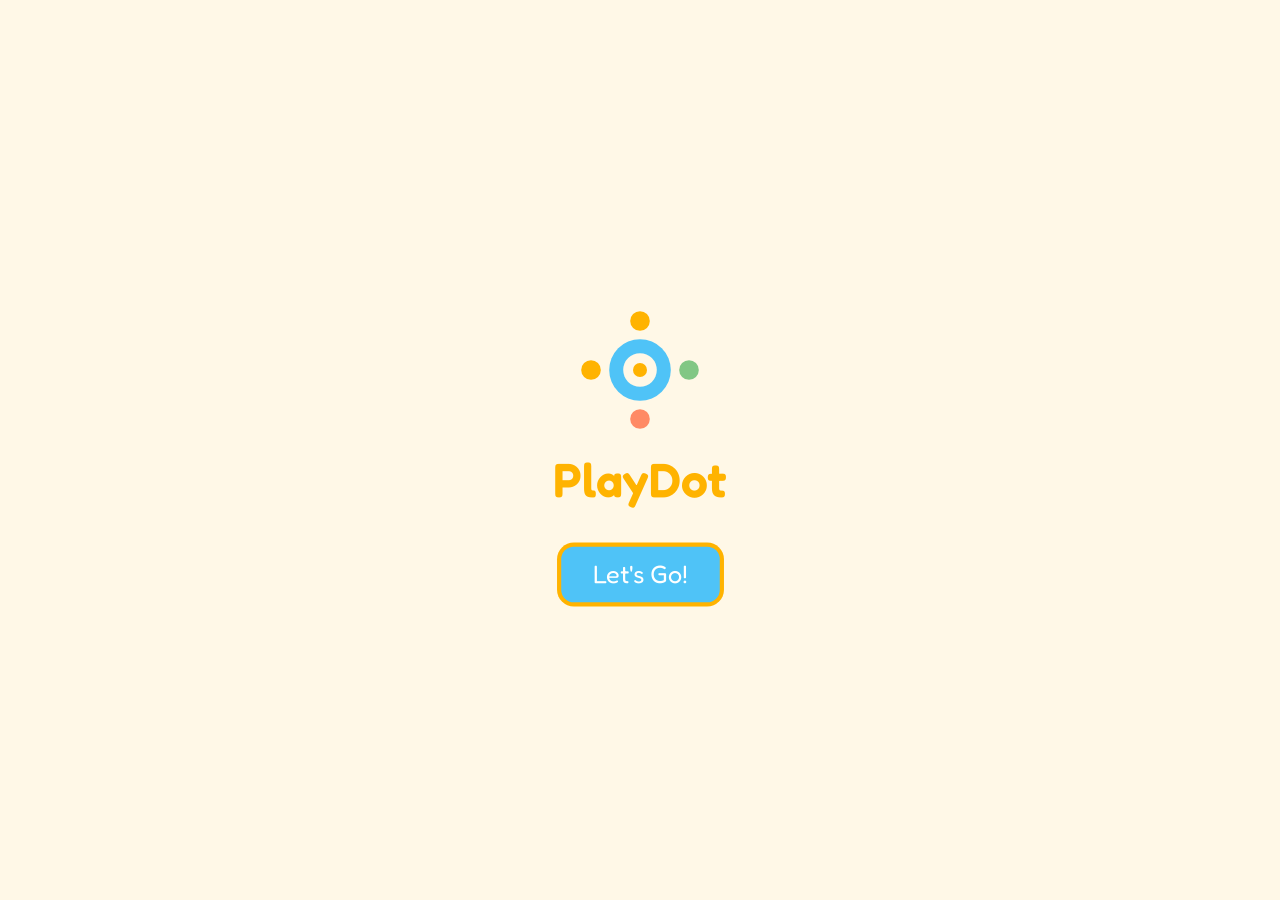
==== index.html @ 04f0e94e "PlayDot v0.1 — 10 games, onboarding, D-pad support" ====
<!DOCTYPE html>
<html lang="en">
<head>
  <meta charset="UTF-8">
  <meta name="viewport" content="width=device-width, initial-scale=1.0">
  <title>PlayDot</title>
  <link rel="stylesheet" href="css/style.css">
</head>
<body>

  <div id="app">
    <section id="screen-welcome" class="screen active">
      <div class="logo-area">
        <svg width="140" height="140" viewBox="0 0 100 100" class="logo-svg">
          <circle cx="50" cy="50" r="22" fill="#4FC3F7" />
          <circle cx="50" cy="50" r="12" fill="#FFF8E7" />
          <circle cx="50" cy="50" r="5" fill="#FFB300" />
          <circle cx="50" cy="15" r="7" fill="#FFB300" />
          <circle cx="85" cy="50" r="7" fill="#81C784" />
          <circle cx="50" cy="85" r="7" fill="#FF8A65" />
          <circle cx="15" cy="50" r="7" fill="#FFB300" />
        </svg>
        <h1>PlayDot</h1>
      </div>
      <button class="btn-primary focusable" id="btn-start" tabindex="0">Let's Go!</button>
    </section>

    <section id="screen-age" class="screen">
      <h2>How old are you?</h2>
      <div class="age-grid">
        <button class="age-btn focusable" tabindex="0">5</button>
        <button class="age-btn focusable" tabindex="0">6</button>
        <button class="age-btn focusable" tabindex="0">7</button>
        <button class="age-btn focusable" tabindex="0">8</button>
        <button class="age-btn focusable" tabindex="0">9</button>
        <button class="age-btn focusable" tabindex="0">10</button>
        <button class="age-btn focusable" tabindex="0">11</button>
        <button class="age-btn focusable" tabindex="0">12</button>
      </div>
    </section>

    <section id="screen-name" class="screen">
      <h2>What's your name?</h2>
      <input type="text" id="name-input" class="focusable text-input" placeholder="Type here..." tabindex="0" autocomplete="off">
      <div class="name-actions">
        <button class="btn-secondary focusable" id="btn-random-name" tabindex="0">Pick a fun name</button>
        <button class="btn-primary focusable" id="btn-name-next" tabindex="0">Next</button>
      </div>
    </section>

    <section id="screen-avatar" class="screen">
      <h2>Make your avatar</h2>
      <div class="avatar-preview"><div id="avatar-circle" class="avatar-circle"></div></div>
      <div class="color-options">
        <button class="color-btn focusable" data-color="#FFB300" style="background-color: #FFB300;" tabindex="0"></button>
        <button class="color-btn focusable" data-color="#4FC3F7" style="background-color: #4FC3F7;" tabindex="0"></button>
        <button class="color-btn focusable" data-color="#81C784" style="background-color: #81C784;" tabindex="0"></button>
        <button class="color-btn focusable" data-color="#FF8A65" style="background-color: #FF8A65;" tabindex="0"></button>
      </div>
      <button class="btn-primary focusable" id="btn-avatar-save" tabindex="0" style="margin-top: 30px;">Save</button>
    </section>

    <section id="screen-home" class="screen">
      <header class="home-header">
        <div class="user-info">
          <div id="home-avatar" class="avatar-placeholder"></div>
          <span id="display-name">Player</span>
        </div>
        <button class="settings-btn focusable" id="btn-open-settings" tabindex="0">
          <svg width="40" height="40" viewBox="0 0 24 24" fill="none" stroke="#3E2723" stroke-width="2" stroke-linecap="round" stroke-linejoin="round">
            <circle cx="12" cy="12" r="3"></circle>
            <path d="M19.4 15a1.65 1.65 0 0 0 .33 1.82l.06.06a2 2 0 0 1 0 2.83 2 2 0 0 1-2.83 0l-.06-.06a1.65 1.65 0 0 0-1.82-.33 1.65 1.65 0 0 0-1 1.51V21a2 2 0 0 1-2 2 2 2 0 0 1-2-2v-.09A1.65 1.65 0 0 0 9 19.4a1.65 1.65 0 0 0-1.82.33l-.06.06a2 2 0 0 1-2.83 0 2 2 0 0 1 0-2.83l.06-.06a1.65 1.65 0 0 0 .33-1.82 1.65 1.65 0 0 0-1.51-1H3a2 2 0 0 1-2-2 2 2 0 0 1 2-2h.09A1.65 1.65 0 0 0 4.6 9a1.65 1.65 0 0 0-.33-1.82l-.06-.06a2 2 0 0 1 0-2.83 2 2 0 0 1 2.83 0l.06.06a1.65 1.65 0 0 0 1.82.33H9a1.65 1.65 0 0 0 1-1.51V3a2 2 0 0 1 2-2 2 2 0 0 1 2 2v.09a1.65 1.65 0 0 0 1 1.51 1.65 1.65 0 0 0 1.82-.33l.06-.06a2 2 0 0 1 2.83 0 2 2 0 0 1 0 2.83l-.06.06a1.65 1.65 0 0 0-.33 1.82V9a1.65 1.65 0 0 0 1.51 1H21a2 2 0 0 1 2 2 2 2 0 0 1-2 2h-.09a1.65 1.65 0 0 0-1.51 1z"></path>
          </svg>
        </button>
      </header>
      <div class="game-grid">
        <div class="game-card focusable" id="card-puzzle" tabindex="0">
          <svg width="60" height="60" viewBox="0 0 64 64" class="game-icon">
            <rect x="4" y="4" width="24" height="24" rx="4" fill="#4FC3F7"/>
            <rect x="36" y="4" width="24" height="24" rx="4" fill="#FFB300"/>
            <rect x="4" y="36" width="24" height="24" rx="4" fill="#FFB300"/>
            <rect x="36" y="36" width="24" height="24" rx="4" fill="#4FC3F7"/>
          </svg>
          <span>Puzzle</span>
        </div>
        <div class="game-card focusable" id="card-tictactoe" tabindex="0">
          <svg width="60" height="60" viewBox="0 0 64 64" class="game-icon">
            <line x1="21" y1="4" x2="21" y2="60" stroke="#3E2723" stroke-width="4" stroke-linecap="round"/>
            <line x1="43" y1="4" x2="43" y2="60" stroke="#3E2723" stroke-width="4" stroke-linecap="round"/>
            <line x1="4" y1="21" x2="60" y2="21" stroke="#3E2723" stroke-width="4" stroke-linecap="round"/>
            <line x1="4" y1="43" x2="60" y2="43" stroke="#3E2723" stroke-width="4" stroke-linecap="round"/>
            <circle cx="12" cy="12" r="6" fill="#4FC3F7"/>
            <path d="M32 32 L54 54 M54 32 L32 54" stroke="#FFB300" stroke-width="6" stroke-linecap="round"/>
          </svg>
          <span>Tic-Tac-Toe</span>
        </div>
        <div class="game-card focusable" id="card-gk" tabindex="0">
          <svg width="60" height="60" viewBox="0 0 64 64" class="game-icon">
            <circle cx="32" cy="32" r="28" fill="none" stroke="#4FC3F7" stroke-width="6"/>
            <path d="M32 14 C22 14 18 20 18 28 C18 34 22 38 26 42 L26 48 L38 48 L38 42 C42 38 46 34 46 28 C46 20 42 14 32 14 Z M26 52 L38 52 L38 56 L26 56 Z" fill="#3E2723"/>
          </svg>
          <span>GK Quiz</span>
        </div>
        <div class="game-card focusable" id="card-coloring" tabindex="0">
          <svg width="60" height="60" viewBox="0 0 64 64" class="game-icon">
            <circle cx="32" cy="32" r="24" fill="none" stroke="#3E2723" stroke-width="4"/>
            <circle cx="20" cy="24" r="6" fill="#FFB300"/>
            <circle cx="44" cy="24" r="6" fill="#4FC3F7"/>
            <circle cx="20" cy="40" r="6" fill="#FF8A65"/>
            <circle cx="44" cy="40" r="6" fill="#81C784"/>
          </svg>
          <span>Coloring</span>
        </div>
        <div class="game-card focusable" id="card-simon" tabindex="0">
          <svg width="60" height="60" viewBox="0 0 64 64" class="game-icon">
            <circle cx="32" cy="32" r="24" fill="#3E2723"/>
            <path d="M32 32 L32 8 A24 24 0 0 1 56 32 Z" fill="#4FC3F7"/>
            <path d="M32 32 L56 32 A24 24 0 0 1 32 56 Z" fill="#FFB300"/>
            <path d="M32 32 L32 56 A24 24 0 0 1 8 32 Z" fill="#81C784"/>
            <path d="M32 32 L8 32 A24 24 0 0 1 32 8 Z" fill="#FF5252"/>
            <circle cx="32" cy="32" r="6" fill="#FFF8E7"/>
          </svg>
          <span>Simon Says</span>
        </div>
        <div class="game-card focusable" id="card-bubble" tabindex="0">
          <svg width="60" height="60" viewBox="0 0 64 64" class="game-icon">
            <circle cx="22" cy="24" r="14" fill="none" stroke="#4FC3F7" stroke-width="3"/>
            <circle cx="46" cy="44" r="12" fill="none" stroke="#FFB300" stroke-width="3"/>
            <circle cx="46" cy="20" r="8" fill="none" stroke="#FF8A65" stroke-width="3"/>
            <circle cx="18" cy="46" r="9" fill="none" stroke="#81C784" stroke-width="3"/>
          </svg>
          <span>Bubble Pop</span>
        </div>
        <div class="game-card focusable" id="card-whack" tabindex="0">
          <svg width="60" height="60" viewBox="0 0 64 64" class="game-icon">
            <ellipse cx="32" cy="50" rx="26" ry="8" fill="#8B4513"/>
            <ellipse cx="32" cy="46" rx="20" ry="6" fill="#3E2723"/>
            <circle cx="32" cy="30" r="16" fill="#FFB300"/>
            <ellipse cx="22" cy="14" rx="5" ry="12" fill="#FFB300"/>
            <ellipse cx="42" cy="14" rx="5" ry="12" fill="#FFB300"/>
            <circle cx="26" cy="28" r="3" fill="#3E2723"/>
            <circle cx="38" cy="28" r="3" fill="#3E2723"/>
            <ellipse cx="32" cy="36" rx="3" ry="2" fill="#3E2723"/>
          </svg>
          <span>Whack-a-Mole</span>
        </div>
      
        <div class="game-card focusable" id="card-dotdot" tabindex="0">
          <svg width="60" height="60" viewBox="0 0 64 64" class="game-icon">
            <circle cx="12" cy="52" r="4" fill="#4FC3F7"/>
            <circle cx="24" cy="20" r="4" fill="#FFB300"/>
            <circle cx="40" cy="12" r="4" fill="#81C784"/>
            <circle cx="52" cy="32" r="4" fill="#FF5252"/>
            <circle cx="40" cy="52" r="4" fill="#9C27B0"/>
            <line x1="12" y1="52" x2="24" y2="20" stroke="#3E2723" stroke-width="2" stroke-dasharray="3,3"/>
            <line x1="24" y1="20" x2="40" y2="12" stroke="#3E2723" stroke-width="2" stroke-dasharray="3,3"/>
          </svg>
          <span>Dot to Dot</span>
        </div>
        <div class="game-card focusable" id="card-odd" tabindex="0">
          <svg width="60" height="60" viewBox="0 0 64 64" class="game-icon">
            <rect x="6" y="6" width="16" height="16" rx="3" fill="#4FC3F7"/>
            <rect x="24" y="6" width="16" height="16" rx="3" fill="#4FC3F7"/>
            <rect x="42" y="6" width="16" height="16" rx="3" fill="#4FC3F7"/>
            <rect x="6" y="24" width="16" height="16" rx="3" fill="#4FC3F7"/>
            <rect x="24" y="24" width="16" height="16" rx="3" fill="#FFB300"/>
            <rect x="42" y="24" width="16" height="16" rx="3" fill="#4FC3F7"/>
            <rect x="6" y="42" width="16" height="16" rx="3" fill="#4FC3F7"/>
            <rect x="24" y="42" width="16" height="16" rx="3" fill="#4FC3F7"/>
            <rect x="42" y="42" width="16" height="16" rx="3" fill="#4FC3F7"/>
          </svg>
          <span>Odd One Out</span>
        </div>
        <div class="game-card focusable" id="card-reaction" tabindex="0">
          <svg width="60" height="60" viewBox="0 0 64 64" class="game-icon">
            <circle cx="32" cy="32" r="24" fill="none" stroke="#3E2723" stroke-width="3"/>
            <circle cx="32" cy="32" r="16" fill="#81C784"/>
            <line x1="32" y1="10" x2="32" y2="20" stroke="#3E2723" stroke-width="3" stroke-linecap="round"/>
            <line x1="32" y1="44" x2="32" y2="54" stroke="#3E2723" stroke-width="3" stroke-linecap="round"/>
            <line x1="10" y1="32" x2="20" y2="32" stroke="#3E2723" stroke-width="3" stroke-linecap="round"/>
            <line x1="44" y1="32" x2="54" y2="32" stroke="#3E2723" stroke-width="3" stroke-linecap="round"/>
          </svg>
          <span>Tap Fast</span>
        </div>
      </div>
    </section>

    <section id="screen-settings" class="screen">
      <h2>Settings</h2>
      <div class="settings-content">
        <p class="settings-warning">Reset will delete all progress, name, avatar, and scores.</p>
        <button class="btn-secondary focusable" id="btn-reset-app" tabindex="0" style="border-color: var(--error); color: var(--error);">Reset App</button>
        <button class="btn-primary focusable" id="btn-settings-back" tabindex="0" style="margin-top: 20px;">Go Back</button>
      </div>
    </section>

    <section id="screen-coloring" class="screen">
      <div class="game-header">
        <button class="btn-secondary focusable" id="btn-coloring-back" tabindex="0">Back</button>
        <h2 id="coloring-status">Pick a color, then tap a shape!</h2>
      </div>
      <div class="coloring-container">
        <div class="coloring-canvas" id="coloring-canvas"></div>
        <div class="color-palette" id="color-palette">
          <button class="color-swatch focusable" data-color="#FFB300" style="background-color: #FFB300;" tabindex="0"></button>
          <button class="color-swatch focusable" data-color="#4FC3F7" style="background-color: #4FC3F7;" tabindex="0"></button>
          <button class="color-swatch focusable" data-color="#81C784" style="background-color: #81C784;" tabindex="0"></button>
          <button class="color-swatch focusable" data-color="#FF8A65" style="background-color: #FF8A65;" tabindex="0"></button>
          <button class="color-swatch focusable" data-color="#FF5252" style="background-color: #FF5252;" tabindex="0"></button>
          <button class="color-swatch focusable" data-color="#9C27B0" style="background-color: #9C27B0;" tabindex="0"></button>
          <button class="color-swatch focusable" data-color="#FFFFFF" style="background-color: #FFFFFF; border: 2px solid #ccc;" tabindex="0"></button>
        </div>
        <div class="coloring-actions">
          <button class="btn-secondary focusable" id="btn-coloring-next" tabindex="0">Next Picture</button>
        </div>
      </div>
    </section>

    <!-- Simon Says Screen -->
    <section id="screen-simon" class="screen">
      <div class="game-header">
        <button class="btn-secondary focusable" id="btn-simon-back" tabindex="0">Back</button>
        <div class="score-display">Level: <span id="simon-level">0</span> &nbsp; Best: <span id="simon-best">0</span></div>
      </div>
      <h2 id="simon-status" class="puzzle-status-text">Watch the pattern!</h2>
      <div class="simon-grid" id="simon-grid">
        <button class="simon-pad focusable" data-index="0" tabindex="0"></button>
        <button class="simon-pad focusable" data-index="1" tabindex="0"></button>
        <button class="simon-pad focusable" data-index="2" tabindex="0"></button>
        <button class="simon-pad focusable" data-index="3" tabindex="0"></button>
      </div>
      <button class="btn-primary focusable" id="btn-simon-start" tabindex="0" style="margin-top: 25px;">Start Game</button>
    </section>

    <!-- Bubble Pop Screen -->
    <section id="screen-bubble" class="screen">
      <div class="game-header">
        <button class="btn-secondary focusable" id="btn-bubble-back" tabindex="0">Back</button>
        <div class="score-display">Time: <span id="bubble-time">60</span>s &nbsp; Score: <span id="bubble-score">0</span></div>
      </div>
      <div class="bubble-area" id="bubble-area">
        <div class="bubble-pop-zone" id="bubble-pop-zone"></div>
      </div>
      <button class="btn-primary focusable" id="btn-bubble-start" tabindex="0" style="margin-top: 15px;">Start Game</button>
      <div class="game-over-overlay hidden" id="bubble-game-over">
        <h2>Time's Up!</h2>
        <p>Score: <span id="bubble-final-score">0</span></p>
        <button class="btn-primary focusable" id="btn-bubble-restart" tabindex="0" style="margin-top: 20px;">Play Again</button>
      </div>
    </section>

    <!-- Whack-a-Mole Screen -->
    <section id="screen-whack" class="screen">
      <div class="game-header">
        <button class="btn-secondary focusable" id="btn-whack-back" tabindex="0">Back</button>
        <div class="score-display">Time: <span id="whack-time">60</span>s &nbsp; Score: <span id="whack-score">0</span></div>
      </div>
      <div class="whack-grid" id="whack-grid"></div>
      <button class="btn-primary focusable" id="btn-whack-start" tabindex="0" style="margin-top: 20px;">Start Game</button>
      <div class="game-over-overlay hidden" id="whack-game-over">
        <h2>Time's Up!</h2>
        <p>Score: <span id="whack-final-score">0</span></p>
        <button class="btn-primary focusable" id="btn-whack-restart" tabindex="0" style="margin-top: 20px;">Play Again</button>
      </div>
    </section>

    <section id="screen-gk" class="screen">
      <div class="game-header">
        <button class="btn-secondary focusable" id="btn-gk-back" tabindex="0">Back</button>
        <div class="score-display">Score: <span id="gk-score">0</span></div>
      </div>
      <div class="gk-container">
        <h2 id="gk-question" class="gk-question">Loading...</h2>
        <div class="gk-options-grid" id="gk-options"></div>
        <div id="gk-feedback" class="gk-feedback"></div>
        <button class="btn-primary focusable hidden" id="btn-gk-next" tabindex="0">Next Question</button>
      </div>
    </section>

    <section id="screen-puzzle" class="screen">
      <div class="game-header">
        <button class="btn-secondary focusable" id="btn-puzzle-back" tabindex="0">Back</button>
        <div class="score-display">Score: <span id="puzzle-score">0</span></div>
      </div>
      <h2 id="puzzle-status" class="puzzle-status-text">Find the pairs!</h2>
      <div class="memory-grid" id="memory-grid"></div>
      <button class="btn-primary focusable" id="btn-puzzle-restart" tabindex="0" style="margin-top: 20px;">Play Again</button>
    </section>

    <section id="screen-tictactoe" class="screen">
      <div class="game-header">
        <button class="btn-secondary focusable" id="btn-ttt-back" tabindex="0">Back</button>
        <h2 id="ttt-status">Your Turn</h2>
      </div>
      <div class="ttt-board" id="ttt-board">
        <button class="ttt-cell focusable" data-index="0" tabindex="0"></button>
        <button class="ttt-cell focusable" data-index="1" tabindex="0"></button>
        <button class="ttt-cell focusable" data-index="2" tabindex="0"></button>
        <button class="ttt-cell focusable" data-index="3" tabindex="0"></button>
        <button class="ttt-cell focusable" data-index="4" tabindex="0"></button>
        <button class="ttt-cell focusable" data-index="5" tabindex="0"></button>
        <button class="ttt-cell focusable" data-index="6" tabindex="0"></button>
        <button class="ttt-cell focusable" data-index="7" tabindex="0"></button>
        <button class="ttt-cell focusable" data-index="8" tabindex="0"></button>
      </div>
      <button class="btn-primary focusable" id="btn-ttt-restart" tabindex="0" style="margin-top: 20px;">Play Again</button>
    </section>
  
    <!-- Dot to Dot Screen -->
    <section id="screen-dotdot" class="screen">
      <div class="game-header">
        <button class="btn-secondary focusable" id="btn-dotdot-back" tabindex="0">Back</button>
        <h2 id="dotdot-status">Connect 1 to 5!</h2>
      </div>
      <div class="dotdot-area" id="dotdot-area"></div>
      <button class="btn-primary focusable" id="btn-dotdot-restart" tabindex="0" style="margin-top: 15px;">Play Again</button>
    </section>

    <!-- Odd One Out Screen -->
    <section id="screen-odd" class="screen">
      <div class="game-header">
        <button class="btn-secondary focusable" id="btn-odd-back" tabindex="0">Back</button>
        <div class="score-display">Score: <span id="odd-score">0</span></div>
      </div>
      <h2 id="odd-status" class="puzzle-status-text">Find the different one!</h2>
      <div class="odd-grid" id="odd-grid"></div>
    </section>

    <!-- Tap Fast Screen -->
    <section id="screen-reaction" class="screen">
      <div class="game-header">
        <button class="btn-secondary focusable" id="btn-reaction-back" tabindex="0">Back</button>
        <div class="score-display">Best: <span id="reaction-best">-</span> ms</div>
      </div>
      <div class="reaction-area" id="reaction-area">
        <div class="reaction-circle" id="reaction-circle">
          <span id="reaction-text">Press Start</span>
        </div>
      </div>
      <button class="btn-primary focusable" id="btn-reaction-start" tabindex="0" style="margin-top: 15px;">Start</button>
    </section>

  </div>

  <script src="js/app.js"></script>
</body>
</html>
---- css/style.css ----
@import url('https://fonts.googleapis.com/css2?family=Fredoka:wght@400;600&family=Nunito:wght@400;700&display=swap');

:root {
  --primary: #FFB300;
  --secondary: #4FC3F7;
  --bg-color: #FFF8E7;
  --text-color: #3E2723;
  --focus-ring: 0 0 0 4px var(--primary);
  --success: #81C784;
  --error: #FF8A65;
}

* { box-sizing: border-box; margin: 0; padding: 0; transition: all 0.25s ease-in-out; }

body {
  font-family: 'Nunito', sans-serif; background-color: var(--bg-color); color: var(--text-color);
  overflow: hidden; height: 100vh; display: flex; justify-content: center; align-items: center;
}

h1, h2 { font-family: 'Fredoka', sans-serif; font-weight: 600; }

#app { width: 100%; height: 100%; position: relative; }

.screen {
  position: absolute; top: 0; left: 0; width: 100%; height: 100%;
  display: flex; flex-direction: column; justify-content: center; align-items: center;
  opacity: 0; visibility: hidden; transform: scale(0.98);
}
.screen.active { opacity: 1; visibility: visible; transform: scale(1); }

.focusable { outline: none; border: none; cursor: pointer; border-radius: 12px; }
.focusable:focus, .focusable:hover { box-shadow: var(--focus-ring); transform: scale(1.05); }

.btn-primary { background-color: var(--secondary); color: white; font-size: 1.5rem; font-family: 'Fredoka', sans-serif; padding: 12px 30px; }
.btn-secondary { background-color: white; color: var(--text-color); font-size: 1.2rem; font-family: 'Fredoka', sans-serif; padding: 10px 20px; border: 2px solid var(--secondary); }
.hidden { display: none !important; }

/* General Layouts */
.logo-area { text-align: center; margin-bottom: 40px; display: flex; flex-direction: column; align-items: center; }
.logo-svg { animation: float 3s ease-in-out infinite; }
@keyframes float { 0% { transform: translateY(0px); } 50% { transform: translateY(-10px); } 100% { transform: translateY(0px); } }
.logo-area h1 { font-size: 3rem; color: var(--primary); margin-top: 10px; }
.age-grid { display: grid; grid-template-columns: repeat(4, 1fr); gap: 20px; margin-top: 30px; }
.age-btn { width: 80px; height: 80px; border-radius: 50%; background-color: white; color: var(--text-color); font-size: 2rem; font-family: 'Fredoka', sans-serif; display: flex; justify-content: center; align-items: center; box-shadow: 0 4px 6px rgba(0,0,0,0.1); }
.text-input { padding: 15px 20px; font-size: 1.5rem; border-radius: 12px; border: 2px solid #ccc; width: 300px; text-align: center; font-family: 'Nunito', sans-serif; margin-top: 20px; }
.text-input:focus { border-color: var(--primary); }
.name-actions { display: flex; gap: 15px; margin-top: 30px; }
.avatar-preview { margin: 20px 0; }
.avatar-circle { width: 120px; height: 120px; border-radius: 50%; background-color: var(--primary); box-shadow: 0 8px 16px rgba(0,0,0,0.1); }
.color-options { display: flex; gap: 20px; }
.color-btn { width: 60px; height: 60px; border-radius: 50%; border: 4px solid white; box-shadow: 0 4px 6px rgba(0,0,0,0.1); }

/* Home Screen & Header */
.home-header { position: absolute; top: 30px; width: 100%; display: flex; justify-content: space-between; padding: 0 30px; align-items: center; }
.user-info { display: flex; align-items: center; }
.avatar-placeholder { width: 50px; height: 50px; background-color: var(--primary); border-radius: 50%; margin-right: 15px; }
#display-name { font-size: 1.5rem; font-weight: 700; }
.settings-btn { background: transparent; border: none; cursor: pointer; padding: 5px; }
.settings-btn svg { transition: transform 0.3s ease; }
.settings-btn:focus svg { transform: rotate(90deg); stroke: var(--primary); }

.game-grid { display: grid; grid-template-columns: repeat(2, 1fr); gap: 30px; }
.game-card { width: 180px; height: 180px; background-color: white; border-radius: 20px; display: flex; flex-direction: column; justify-content: center; align-items: center; font-size: 1.2rem; font-weight: 700; box-shadow: 0 6px 12px rgba(0,0,0,0.08); gap: 10px; }
.game-icon { margin-bottom: 5px; }

/* Settings Screen */
.settings-content { display: flex; flex-direction: column; align-items: center; gap: 20px; margin-top: 20px; }
.settings-warning { color: var(--text-color); font-size: 1.1rem; text-align: center; max-width: 300px; margin-bottom: 10px; }

/* Game Headers */
.game-header { position: absolute; top: 30px; width: 100%; display: flex; justify-content: space-between; padding: 0 30px; align-items: center; }
.game-header h2 { color: var(--text-color); font-size: 1.8rem; }

/* GK Quiz Screen */
.score-display { font-family: 'Fredoka', sans-serif; font-size: 1.8rem; color: var(--primary); font-weight: 600; }
.gk-container { display: flex; flex-direction: column; align-items: center; width: 80%; max-width: 600px; }
.gk-question { font-size: 2rem; text-align: center; margin-bottom: 30px; font-family: 'Fredoka', sans-serif; }
.gk-options-grid { display: grid; grid-template-columns: repeat(2, 1fr); gap: 20px; width: 100%; }
.gk-option { background-color: white; padding: 20px; border-radius: 15px; font-size: 1.2rem; font-weight: 700; box-shadow: 0 4px 8px rgba(0,0,0,0.1); text-align: center; }
.gk-option.correct { background-color: var(--success); color: white; }
.gk-option.wrong { background-color: var(--error); color: white; }
.gk-feedback { margin-top: 20px; font-size: 1.5rem; font-weight: bold; height: 30px; }

/* Memory Match (Puzzle) Screen */
.puzzle-status-text { position: absolute; top: 100px; font-size: 1.8rem; color: var(--text-color); font-family: 'Fredoka', sans-serif; }
.memory-grid { display: grid; grid-template-columns: repeat(4, 90px); grid-template-rows: repeat(3, 90px); gap: 15px; perspective: 1000px; }
.memory-card { background-color: transparent; border: none; cursor: pointer; outline: none; position: relative; width: 100%; height: 100%; }
.memory-card:focus .card-inner { box-shadow: 0 0 0 4px var(--primary); transform: scale(1.05); }
.card-inner { position: relative; width: 100%; height: 100%; text-align: center; transition: transform 0.6s; transform-style: preserve-3d; border-radius: 12px; box-shadow: 0 4px 8px rgba(0,0,0,0.1); }
.memory-card.flipped .card-inner { transform: rotateY(180deg); }
.card-front, .card-back { position: absolute; width: 100%; height: 100%; -webkit-backface-visibility: hidden; backface-visibility: hidden; border-radius: 12px; display: flex; justify-content: center; align-items: center; }
.card-front { background-color: var(--secondary); transform: rotateY(180deg); }
.card-back { background-color: white; border: 2px solid var(--secondary); }
.memory-card.matched .card-inner { opacity: 0.6; pointer-events: none; }

/* Matched Text Overlay */
.match-text {
  position: absolute; top: 50%; left: 50%; transform: translate(-50%, -50%) rotate(-15deg);
  background-color: var(--success); color: white; padding: 5px 10px; border-radius: 8px;
  font-family: 'Fredoka', sans-serif; font-weight: 600; font-size: 0.9rem;
  opacity: 0; transition: opacity 0.3s ease; pointer-events: none; z-index: 20; box-shadow: 0 4px 6px rgba(0,0,0,0.1);
}
.memory-card.matched .match-text { opacity: 1; }

/* Coloring Book Screen */
.coloring-container {
  display: flex;
  flex-direction: column;
  align-items: center;
  gap: 20px;
  margin-top: 40px;
}
.coloring-canvas {
  width: 300px;
  height: 300px;
  background-color: white;
  border-radius: 20px;
  box-shadow: 0 8px 16px rgba(0,0,0,0.1);
  display: flex;
  justify-content: center;
  align-items: center;
  overflow: hidden;
}
.coloring-canvas svg {
  width: 100%;
  height: 100%;
}
/* Smooth Fill Transition */
.coloring-canvas svg .colorable {
  transition: fill 0.4s ease, stroke 0.3s ease;
}
/* SVG Shape Focus Style */
.coloring-canvas svg [tabindex="0"] {
  outline: none;
}
.coloring-canvas svg [tabindex="0"]:focus {
  stroke: var(--primary);
  stroke-width: 5px;
  filter: drop-shadow(0 0 5px var(--primary));
}
.color-palette {
  display: flex;
  gap: 15px;
  flex-wrap: wrap;
  justify-content: center;
  max-width: 350px;
}
.color-swatch {
  width: 45px;
  height: 45px;
  border-radius: 50%;
  border: 4px solid white;
  box-shadow: 0 4px 6px rgba(0,0,0,0.2);
  cursor: pointer;
}
.color-swatch:focus, .color-swatch:hover {
  transform: scale(1.15);
  box-shadow: 0 0 0 4px var(--primary);
}
.color-swatch.selected {
  border-color: var(--text-color);
  transform: scale(1.15);
}
.coloring-actions {
  display: flex;
  gap: 15px;
}

/* Tic-Tac-Toe Game Screen */
.ttt-board { display: grid; grid-template-columns: repeat(3, 100px); grid-template-rows: repeat(3, 100px); gap: 10px; background-color: var(--secondary); padding: 10px; border-radius: 20px; box-shadow: 0 10px 20px rgba(0,0,0,0.1); }
.ttt-cell { background-color: white; border-radius: 12px; font-size: 3rem; font-family: 'Fredoka', sans-serif; display: flex; justify-content: center; align-items: center; color: var(--text-color); border: none; cursor: pointer; outline: none; }
.ttt-cell:focus { box-shadow: 0 0 0 4px var(--primary); transform: scale(1.05); z-index: 10; }
.ttt-cell.x-move::before { content: "X"; color: #4FC3F7; }
.ttt-cell.o-move::before { content: "O"; color: #FF8A65; }

/* ===== Whack-a-Mole Game ===== */
.whack-grid {
  display: grid;
  grid-template-columns: repeat(3, 100px);
  grid-template-rows: repeat(3, 100px);
  gap: 20px;
  margin: 40px 0 20px 0;
}
.whack-hole {
  background: radial-gradient(ellipse at center, #5D4037 0%, #3E2723 100%);
  border-radius: 50%;
  position: relative;
  overflow: hidden;
  border: 6px solid #8B4513;
  cursor: pointer;
  outline: none;
  display: flex;
  justify-content: center;
  align-items: flex-end;
  box-shadow: inset 0 6px 12px rgba(0,0,0,0.5);
}
.whack-hole:focus {
  box-shadow: 0 0 0 4px var(--primary), inset 0 6px 12px rgba(0,0,0,0.5);
  transform: scale(1.05);
  z-index: 5;
}
.whack-mole {
  width: 100%;
  height: 100%;
  display: flex;
  justify-content: center;
  align-items: center;
  transform: translateY(110%);
  transition: transform 0.22s cubic-bezier(0.34, 1.56, 0.64, 1);
  pointer-events: none;
}
.whack-hole.active .whack-mole {
  transform: translateY(10%);
}
.whack-hole.hit {
  animation: hitPulse 0.3s ease;
}
@keyframes hitPulse {
  0% { transform: scale(1); }
  50% { transform: scale(1.15); box-shadow: 0 0 0 8px var(--success); }
  100% { transform: scale(1); }
}
.whack-popup {
  position: absolute;
  top: 10px;
  left: 50%;
  transform: translateX(-50%);
  color: var(--success);
  font-family: 'Fredoka', sans-serif;
  font-weight: 700;
  font-size: 1.3rem;
  opacity: 0;
  pointer-events: none;
  z-index: 30;
  animation: popupFloat 0.7s ease-out forwards;
}
@keyframes popupFloat {
  0% { opacity: 1; transform: translate(-50%, 0); }
  100% { opacity: 0; transform: translate(-50%, -40px); }
}

/* ===== Simon Says Game ===== */
.simon-grid {
  display: grid;
  grid-template-columns: repeat(2, 140px);
  grid-template-rows: repeat(2, 140px);
  gap: 20px;
  margin-top: 20px;
}
.simon-pad {
  border-radius: 24px;
  border: 6px solid white;
  cursor: pointer;
  outline: none;
  opacity: 0.55;
  box-shadow: 0 6px 12px rgba(0,0,0,0.15);
  transition: opacity 0.15s ease, transform 0.15s ease, box-shadow 0.15s ease;
}
.simon-pad:focus, .simon-pad:hover {
  box-shadow: 0 0 0 4px var(--primary), 0 6px 12px rgba(0,0,0,0.15);
  transform: scale(1.04);
}
.simon-pad.lit {
  opacity: 1;
  transform: scale(1.08);
  box-shadow: 0 0 30px 8px rgba(255, 255, 255, 0.8), 0 0 0 5px #FFF8E7;
}
.simon-pad.pressed {
  opacity: 1;
  transform: scale(0.94);
}
.simon-pad[data-index="0"] { background-color: #4FC3F7; }
.simon-pad[data-index="1"] { background-color: #FFB300; }
.simon-pad[data-index="2"] { background-color: #81C784; }
.simon-pad[data-index="3"] { background-color: #FF5252; }

/* ===== Bubble Pop Game ===== */
.bubble-area {
  width: 320px;
  height: 400px;
  background: linear-gradient(to top, #E1F5FE 0%, #FFF8E7 100%);
  border-radius: 20px;
  position: relative;
  overflow: hidden;
  box-shadow: inset 0 0 20px rgba(79, 195, 247, 0.3);
  margin-top: 10px;
}
.bubble {
  position: absolute;
  border-radius: 50%;
  border: 3px solid rgba(255,255,255,0.7);
  box-shadow: inset -4px -4px 10px rgba(255,255,255,0.6), 0 4px 8px rgba(0,0,0,0.1);
  pointer-events: none;
}
.bubble-pop-zone {
  position: absolute;
  bottom: 10px;
  width: 70px;
  height: 70px;
  border-radius: 50%;
  border: 4px dashed #FFB300;
  background: radial-gradient(circle at center, rgba(255, 179, 0, 0.25), transparent 70%);
  transition: left 0.15s ease-out;
  z-index: 20;
  display: flex;
  justify-content: center;
  align-items: center;
}
.bubble-pop-zone::before {
  content: "";
  width: 12px;
  height: 12px;
  border-radius: 50%;
  background-color: #FFB300;
  box-shadow: 0 0 12px #FFB300;
}
.pop-effect {
  position: absolute;
  width: 60px;
  height: 60px;
  border-radius: 50%;
  border: 3px solid #FFB300;
  pointer-events: none;
  animation: popRing 0.5s ease-out forwards;
  z-index: 25;
}
@keyframes popRing {
  0% { transform: scale(0.3); opacity: 1; }
  100% { transform: scale(1.8); opacity: 0; }
}

/* ==========================================
   UI POLISH FIXES
   ========================================== */

/* Home grid: 7 cards centered nicely */
.game-grid {
  display: flex;
  flex-wrap: wrap;
  justify-content: center;
  gap: 20px;
  max-width: 420px;
  padding: 0 10px;
}
.game-grid .game-card {
  flex: 0 0 160px;
  height: 160px;
}

/* Small phones: shrink cards */
@media (max-height: 720px) {
  .game-grid .game-card {
    flex: 0 0 130px;
    height: 130px;
    font-size: 1rem;
  }
  .game-grid .game-card svg { width: 42px; height: 42px; }
}

/* Game headers — smaller & not overlapping */
.game-header {
  top: 15px !important;
  padding: 0 20px !important;
}
.game-header h2 { font-size: 1.3rem !important; }
.score-display { font-size: 1.3rem !important; }

/* Bubble Pop — compact layout */
#screen-bubble {
  padding: 60px 0 20px 0;
  justify-content: flex-start;
}
#screen-bubble .bubble-area {
  width: 290px;
  height: 300px;
  margin-top: 10px;
}
#screen-bubble .btn-primary {
  margin-top: 12px !important;
  padding: 12px 30px !important;
  font-size: 1.2rem !important;
}

/* Whack-a-Mole — compact */
#screen-whack {
  padding: 60px 0 20px 0;
  justify-content: flex-start;
}
#screen-whack .whack-grid {
  grid-template-columns: repeat(3, 80px) !important;
  grid-template-rows: repeat(3, 80px) !important;
  gap: 14px !important;
  margin: 20px 0 15px 0 !important;
}
#screen-whack .btn-primary {
  margin-top: 10px !important;
  padding: 12px 30px !important;
  font-size: 1.2rem !important;
}

/* Simon Says — compact */
#screen-simon {
  padding: 60px 0 20px 0;
  justify-content: flex-start;
}
#screen-simon .simon-grid {
  grid-template-columns: repeat(2, 115px) !important;
  grid-template-rows: repeat(2, 115px) !important;
  gap: 16px !important;
  margin-top: 20px !important;
}
#screen-simon .puzzle-status-text {
  position: static !important;
  margin-top: 10px;
  font-size: 1.3rem !important;
}
#screen-simon .btn-primary {
  margin-top: 20px !important;
  padding: 12px 30px !important;
  font-size: 1.2rem !important;
}

/* Game Over overlay — fully centered */
.game-over-overlay {
  position: fixed !important;
  top: 0 !important;
  left: 0 !important;
  right: 0 !important;
  bottom: 0 !important;
  width: 100vw !important;
  height: 100vh !important;
  border-radius: 0 !important;
  background-color: rgba(255, 248, 231, 0.97) !important;
  display: flex;
  flex-direction: column;
  justify-content: center;
  align-items: center;
  z-index: 999;
}
.game-over-overlay h2 {
  font-size: 2.2rem;
  text-align: center;
  margin-bottom: 12px;
}
.game-over-overlay p {
  font-size: 1.4rem;
  margin-bottom: 20px;
}

/* Coloring screen — canvas size on smaller screens */
@media (max-height: 720px) {
  .coloring-canvas { width: 240px !important; height: 240px !important; }
  .color-swatch { width: 38px !important; height: 38px !important; }
  .coloring-container { gap: 12px !important; margin-top: 30px !important; }
}

/* Tic-tac-toe and Puzzle smaller on small screens */
@media (max-height: 720px) {
  .ttt-board {
    grid-template-columns: repeat(3, 80px) !important;
    grid-template-rows: repeat(3, 80px) !important;
  }
  .memory-grid {
    grid-template-columns: repeat(4, 70px) !important;
    grid-template-rows: repeat(3, 70px) !important;
    gap: 10px !important;
  }
  .memory-card .card-front svg { width: 45px; height: 45px; }
}

/* Home header safe area */
.home-header { top: 15px !important; padding: 0 20px !important; }
#display-name { font-size: 1.2rem !important; }
.avatar-placeholder { width: 40px !important; height: 40px !important; }

/* ===== Dot to Dot ===== */
.dotdot-area {
  position: relative;
  width: 300px;
  height: 300px;
  background-color: white;
  border-radius: 20px;
  box-shadow: 0 8px 16px rgba(0,0,0,0.1);
  margin-top: 30px;
  overflow: hidden;
}
.dot-node {
  position: absolute;
  width: 44px;
  height: 44px;
  border-radius: 50%;
  background-color: var(--secondary);
  color: white;
  font-family: 'Fredoka', sans-serif;
  font-weight: 700;
  font-size: 1.2rem;
  display: flex;
  justify-content: center;
  align-items: center;
  transform: translate(-50%, -50%);
  cursor: pointer;
  outline: none;
  border: none;
  transition: transform 0.2s ease, background-color 0.2s ease;
  z-index: 5;
}
.dot-node:focus, .dot-node:hover {
  box-shadow: 0 0 0 4px var(--primary);
  transform: translate(-50%, -50%) scale(1.15);
}
.dot-node.done {
  background-color: var(--success);
  pointer-events: none;
}
.dot-node.shake {
  animation: shakeDot 0.3s ease;
}
@keyframes shakeDot {
  0%, 100% { transform: translate(-50%, -50%) translateX(0); }
  25% { transform: translate(-50%, -50%) translateX(-6px); }
  75% { transform: translate(-50%, -50%) translateX(6px); }
}

/* ===== Odd One Out ===== */
.odd-grid {
  display: grid;
  grid-template-columns: repeat(3, 90px);
  grid-template-rows: repeat(3, 90px);
  gap: 12px;
  margin-top: 30px;
}
.odd-cell {
  background-color: white;
  border-radius: 16px;
  border: none;
  cursor: pointer;
  outline: none;
  display: flex;
  justify-content: center;
  align-items: center;
  box-shadow: 0 4px 8px rgba(0,0,0,0.08);
  transition: transform 0.15s ease;
}
.odd-cell:focus, .odd-cell:hover {
  box-shadow: 0 0 0 4px var(--primary);
  transform: scale(1.06);
}
.odd-cell svg { width: 55px; height: 55px; }
.odd-cell.correct-flash { animation: oddCorrect 0.5s ease; }
.odd-cell.wrong-flash { animation: oddWrong 0.5s ease; }
@keyframes oddCorrect {
  0%, 100% { background-color: white; }
  50% { background-color: var(--success); }
}
@keyframes oddWrong {
  0%, 100% { transform: scale(1); }
  25% { transform: scale(0.9); background-color: var(--error); }
  75% { transform: scale(1.05); }
}

/* ===== Tap Fast ===== */
.reaction-area {
  display: flex;
  justify-content: center;
  align-items: center;
  margin-top: 40px;
}
.reaction-circle {
  width: 240px;
  height: 240px;
  border-radius: 50%;
  background-color: #BDBDBD;
  display: flex;
  justify-content: center;
  align-items: center;
  text-align: center;
  transition: background-color 0.15s ease, transform 0.15s ease;
  box-shadow: 0 10px 25px rgba(0,0,0,0.15);
}
.reaction-circle.waiting { background-color: #FF5252; }
.reaction-circle.ready { background-color: var(--success); transform: scale(1.06); }
.reaction-circle.toosoon { background-color: #FF8A65; }
.reaction-circle span {
  font-family: 'Fredoka', sans-serif;
  font-weight: 700;
  font-size: 1.5rem;
  color: white;
  text-align: center;
  padding: 0 20px;
}
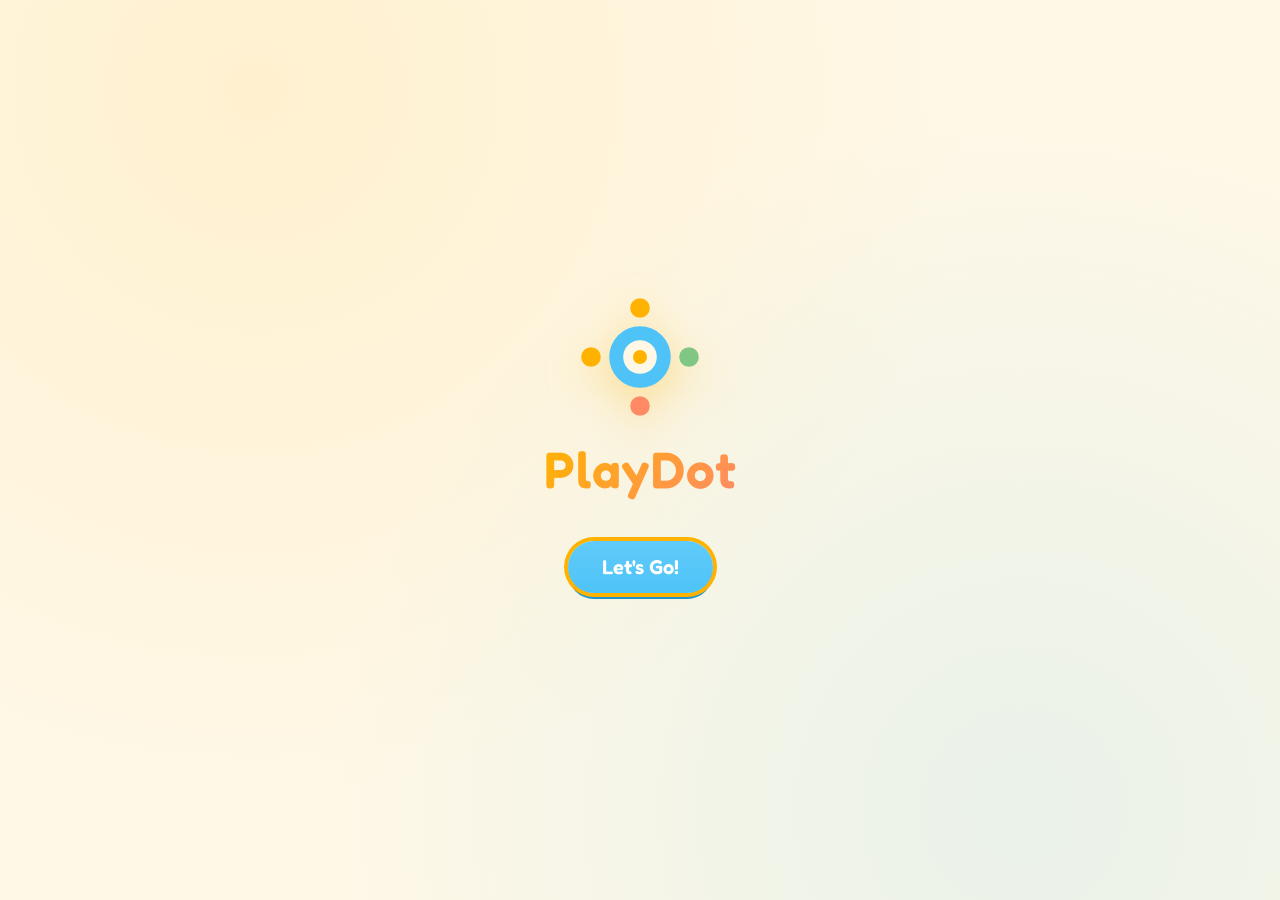
==== commit 6baa442c: "PlayDot v0.1 — clean rewrite, 10 games working" ====
--- a/index.html
+++ b/index.html
@@ -2,88 +2,88 @@
 <html lang="en">
 <head>
   <meta charset="UTF-8">
-  <meta name="viewport" content="width=device-width, initial-scale=1.0">
+  <meta name="viewport" content="width=device-width, initial-scale=1.0, user-scalable=no">
   <title>PlayDot</title>
   <link rel="stylesheet" href="css/style.css">
 </head>
 <body>
-
   <div id="app">
+
+    <!-- Welcome -->
     <section id="screen-welcome" class="screen active">
       <div class="logo-area">
         <svg width="140" height="140" viewBox="0 0 100 100" class="logo-svg">
-          <circle cx="50" cy="50" r="22" fill="#4FC3F7" />
-          <circle cx="50" cy="50" r="12" fill="#FFF8E7" />
-          <circle cx="50" cy="50" r="5" fill="#FFB300" />
-          <circle cx="50" cy="15" r="7" fill="#FFB300" />
-          <circle cx="85" cy="50" r="7" fill="#81C784" />
-          <circle cx="50" cy="85" r="7" fill="#FF8A65" />
-          <circle cx="15" cy="50" r="7" fill="#FFB300" />
+          <circle cx="50" cy="50" r="22" fill="#4FC3F7"/>
+          <circle cx="50" cy="50" r="12" fill="#FFF8E7"/>
+          <circle cx="50" cy="50" r="5" fill="#FFB300"/>
+          <circle cx="50" cy="15" r="7" fill="#FFB300"/>
+          <circle cx="85" cy="50" r="7" fill="#81C784"/>
+          <circle cx="50" cy="85" r="7" fill="#FF8A65"/>
+          <circle cx="15" cy="50" r="7" fill="#FFB300"/>
         </svg>
         <h1>PlayDot</h1>
       </div>
-      <button class="btn-primary focusable" id="btn-start" tabindex="0">Let's Go!</button>
-    </section>
-
+      <button class="btn-primary focusable" id="btn-start">Let's Go!</button>
+    </section>
+
+    <!-- Age -->
     <section id="screen-age" class="screen">
       <h2>How old are you?</h2>
       <div class="age-grid">
-        <button class="age-btn focusable" tabindex="0">5</button>
-        <button class="age-btn focusable" tabindex="0">6</button>
-        <button class="age-btn focusable" tabindex="0">7</button>
-        <button class="age-btn focusable" tabindex="0">8</button>
-        <button class="age-btn focusable" tabindex="0">9</button>
-        <button class="age-btn focusable" tabindex="0">10</button>
-        <button class="age-btn focusable" tabindex="0">11</button>
-        <button class="age-btn focusable" tabindex="0">12</button>
-      </div>
-    </section>
-
+        <button class="age-btn focusable">5</button><button class="age-btn focusable">6</button>
+        <button class="age-btn focusable">7</button><button class="age-btn focusable">8</button>
+        <button class="age-btn focusable">9</button><button class="age-btn focusable">10</button>
+        <button class="age-btn focusable">11</button><button class="age-btn focusable">12</button>
+      </div>
+    </section>
+
+    <!-- Name -->
     <section id="screen-name" class="screen">
       <h2>What's your name?</h2>
-      <input type="text" id="name-input" class="focusable text-input" placeholder="Type here..." tabindex="0" autocomplete="off">
+      <input type="text" id="name-input" class="focusable text-input" placeholder="Type here..." autocomplete="off">
       <div class="name-actions">
-        <button class="btn-secondary focusable" id="btn-random-name" tabindex="0">Pick a fun name</button>
-        <button class="btn-primary focusable" id="btn-name-next" tabindex="0">Next</button>
-      </div>
-    </section>
-
+        <button class="btn-secondary focusable" id="btn-random-name">Pick a fun name</button>
+        <button class="btn-primary focusable" id="btn-name-next">Next</button>
+      </div>
+    </section>
+
+    <!-- Avatar -->
     <section id="screen-avatar" class="screen">
       <h2>Make your avatar</h2>
       <div class="avatar-preview"><div id="avatar-circle" class="avatar-circle"></div></div>
       <div class="color-options">
-        <button class="color-btn focusable" data-color="#FFB300" style="background-color: #FFB300;" tabindex="0"></button>
-        <button class="color-btn focusable" data-color="#4FC3F7" style="background-color: #4FC3F7;" tabindex="0"></button>
-        <button class="color-btn focusable" data-color="#81C784" style="background-color: #81C784;" tabindex="0"></button>
-        <button class="color-btn focusable" data-color="#FF8A65" style="background-color: #FF8A65;" tabindex="0"></button>
-      </div>
-      <button class="btn-primary focusable" id="btn-avatar-save" tabindex="0" style="margin-top: 30px;">Save</button>
-    </section>
-
+        <button class="color-btn focusable" data-color="#FFB300" style="background-color:#FFB300"></button>
+        <button class="color-btn focusable" data-color="#4FC3F7" style="background-color:#4FC3F7"></button>
+        <button class="color-btn focusable" data-color="#81C784" style="background-color:#81C784"></button>
+        <button class="color-btn focusable" data-color="#FF8A65" style="background-color:#FF8A65"></button>
+      </div>
+      <button class="btn-primary focusable" id="btn-avatar-save" style="margin-top:30px">Save</button>
+    </section>
+
+    <!-- Home -->
     <section id="screen-home" class="screen">
       <header class="home-header">
         <div class="user-info">
           <div id="home-avatar" class="avatar-placeholder"></div>
           <span id="display-name">Player</span>
         </div>
-        <button class="settings-btn focusable" id="btn-open-settings" tabindex="0">
-          <svg width="40" height="40" viewBox="0 0 24 24" fill="none" stroke="#3E2723" stroke-width="2" stroke-linecap="round" stroke-linejoin="round">
-            <circle cx="12" cy="12" r="3"></circle>
-            <path d="M19.4 15a1.65 1.65 0 0 0 .33 1.82l.06.06a2 2 0 0 1 0 2.83 2 2 0 0 1-2.83 0l-.06-.06a1.65 1.65 0 0 0-1.82-.33 1.65 1.65 0 0 0-1 1.51V21a2 2 0 0 1-2 2 2 2 0 0 1-2-2v-.09A1.65 1.65 0 0 0 9 19.4a1.65 1.65 0 0 0-1.82.33l-.06.06a2 2 0 0 1-2.83 0 2 2 0 0 1 0-2.83l.06-.06a1.65 1.65 0 0 0 .33-1.82 1.65 1.65 0 0 0-1.51-1H3a2 2 0 0 1-2-2 2 2 0 0 1 2-2h.09A1.65 1.65 0 0 0 4.6 9a1.65 1.65 0 0 0-.33-1.82l-.06-.06a2 2 0 0 1 0-2.83 2 2 0 0 1 2.83 0l.06.06a1.65 1.65 0 0 0 1.82.33H9a1.65 1.65 0 0 0 1-1.51V3a2 2 0 0 1 2-2 2 2 0 0 1 2 2v.09a1.65 1.65 0 0 0 1 1.51 1.65 1.65 0 0 0 1.82-.33l.06-.06a2 2 0 0 1 2.83 0 2 2 0 0 1 0 2.83l-.06.06a1.65 1.65 0 0 0-.33 1.82V9a1.65 1.65 0 0 0 1.51 1H21a2 2 0 0 1 2 2 2 2 0 0 1-2 2h-.09a1.65 1.65 0 0 0-1.51 1z"></path>
+        <button class="settings-btn focusable" id="btn-open-settings" aria-label="Settings">
+          <svg width="34" height="34" viewBox="0 0 24 24" fill="none" stroke="#3E2723" stroke-width="2" stroke-linecap="round" stroke-linejoin="round">
+            <circle cx="12" cy="12" r="3"/>
+            <path d="M19.4 15a1.65 1.65 0 0 0 .33 1.82l.06.06a2 2 0 1 1-2.83 2.83l-.06-.06a1.65 1.65 0 0 0-1.82-.33 1.65 1.65 0 0 0-1 1.51V21a2 2 0 1 1-4 0v-.09A1.65 1.65 0 0 0 9 19.4a1.65 1.65 0 0 0-1.82.33l-.06.06a2 2 0 1 1-2.83-2.83l.06-.06a1.65 1.65 0 0 0 .33-1.82 1.65 1.65 0 0 0-1.51-1H3a2 2 0 1 1 0-4h.09A1.65 1.65 0 0 0 4.6 9a1.65 1.65 0 0 0-.33-1.82l-.06-.06a2 2 0 1 1 2.83-2.83l.06.06a1.65 1.65 0 0 0 1.82.33H9a1.65 1.65 0 0 0 1-1.51V3a2 2 0 1 1 4 0v.09a1.65 1.65 0 0 0 1 1.51 1.65 1.65 0 0 0 1.82-.33l.06-.06a2 2 0 1 1 2.83 2.83l-.06.06a1.65 1.65 0 0 0-.33 1.82V9a1.65 1.65 0 0 0 1.51 1H21a2 2 0 1 1 0 4h-.09a1.65 1.65 0 0 0-1.51 1z"/>
           </svg>
         </button>
       </header>
       <div class="game-grid">
-        <div class="game-card focusable" id="card-puzzle" tabindex="0">
+        <div class="game-card focusable" id="card-puzzle">
           <svg width="60" height="60" viewBox="0 0 64 64" class="game-icon">
             <rect x="4" y="4" width="24" height="24" rx="4" fill="#4FC3F7"/>
             <rect x="36" y="4" width="24" height="24" rx="4" fill="#FFB300"/>
             <rect x="4" y="36" width="24" height="24" rx="4" fill="#FFB300"/>
             <rect x="36" y="36" width="24" height="24" rx="4" fill="#4FC3F7"/>
-          </svg>
-          <span>Puzzle</span>
-        </div>
-        <div class="game-card focusable" id="card-tictactoe" tabindex="0">
+          </svg><span>Puzzle</span>
+        </div>
+        <div class="game-card focusable" id="card-tictactoe">
           <svg width="60" height="60" viewBox="0 0 64 64" class="game-icon">
             <line x1="21" y1="4" x2="21" y2="60" stroke="#3E2723" stroke-width="4" stroke-linecap="round"/>
             <line x1="43" y1="4" x2="43" y2="60" stroke="#3E2723" stroke-width="4" stroke-linecap="round"/>
@@ -91,27 +91,24 @@
             <line x1="4" y1="43" x2="60" y2="43" stroke="#3E2723" stroke-width="4" stroke-linecap="round"/>
             <circle cx="12" cy="12" r="6" fill="#4FC3F7"/>
             <path d="M32 32 L54 54 M54 32 L32 54" stroke="#FFB300" stroke-width="6" stroke-linecap="round"/>
-          </svg>
-          <span>Tic-Tac-Toe</span>
-        </div>
-        <div class="game-card focusable" id="card-gk" tabindex="0">
+          </svg><span>Tic-Tac-Toe</span>
+        </div>
+        <div class="game-card focusable" id="card-gk">
           <svg width="60" height="60" viewBox="0 0 64 64" class="game-icon">
             <circle cx="32" cy="32" r="28" fill="none" stroke="#4FC3F7" stroke-width="6"/>
             <path d="M32 14 C22 14 18 20 18 28 C18 34 22 38 26 42 L26 48 L38 48 L38 42 C42 38 46 34 46 28 C46 20 42 14 32 14 Z M26 52 L38 52 L38 56 L26 56 Z" fill="#3E2723"/>
-          </svg>
-          <span>GK Quiz</span>
-        </div>
-        <div class="game-card focusable" id="card-coloring" tabindex="0">
+          </svg><span>GK Quiz</span>
+        </div>
+        <div class="game-card focusable" id="card-coloring">
           <svg width="60" height="60" viewBox="0 0 64 64" class="game-icon">
             <circle cx="32" cy="32" r="24" fill="none" stroke="#3E2723" stroke-width="4"/>
             <circle cx="20" cy="24" r="6" fill="#FFB300"/>
             <circle cx="44" cy="24" r="6" fill="#4FC3F7"/>
             <circle cx="20" cy="40" r="6" fill="#FF8A65"/>
             <circle cx="44" cy="40" r="6" fill="#81C784"/>
-          </svg>
-          <span>Coloring</span>
-        </div>
-        <div class="game-card focusable" id="card-simon" tabindex="0">
+          </svg><span>Coloring</span>
+        </div>
+        <div class="game-card focusable" id="card-simon">
           <svg width="60" height="60" viewBox="0 0 64 64" class="game-icon">
             <circle cx="32" cy="32" r="24" fill="#3E2723"/>
             <path d="M32 32 L32 8 A24 24 0 0 1 56 32 Z" fill="#4FC3F7"/>
@@ -119,33 +116,28 @@
             <path d="M32 32 L32 56 A24 24 0 0 1 8 32 Z" fill="#81C784"/>
             <path d="M32 32 L8 32 A24 24 0 0 1 32 8 Z" fill="#FF5252"/>
             <circle cx="32" cy="32" r="6" fill="#FFF8E7"/>
-          </svg>
-          <span>Simon Says</span>
-        </div>
-        <div class="game-card focusable" id="card-bubble" tabindex="0">
+          </svg><span>Simon Says</span>
+        </div>
+        <div class="game-card focusable" id="card-bubble">
           <svg width="60" height="60" viewBox="0 0 64 64" class="game-icon">
             <circle cx="22" cy="24" r="14" fill="none" stroke="#4FC3F7" stroke-width="3"/>
             <circle cx="46" cy="44" r="12" fill="none" stroke="#FFB300" stroke-width="3"/>
             <circle cx="46" cy="20" r="8" fill="none" stroke="#FF8A65" stroke-width="3"/>
             <circle cx="18" cy="46" r="9" fill="none" stroke="#81C784" stroke-width="3"/>
-          </svg>
-          <span>Bubble Pop</span>
-        </div>
-        <div class="game-card focusable" id="card-whack" tabindex="0">
-          <svg width="60" height="60" viewBox="0 0 64 64" class="game-icon">
-            <ellipse cx="32" cy="50" rx="26" ry="8" fill="#8B4513"/>
+          </svg><span>Bubble Pop</span>
+        </div>
+        <div class="game-card focusable" id="card-whack">
+          <svg width="60" height="60" viewBox="0 0 64 64" class="game-icon">
+            <ellipse cx="32" cy="50" rx="26" ry="8" fill="#5D4037"/>
             <ellipse cx="32" cy="46" rx="20" ry="6" fill="#3E2723"/>
             <circle cx="32" cy="30" r="16" fill="#FFB300"/>
             <ellipse cx="22" cy="14" rx="5" ry="12" fill="#FFB300"/>
             <ellipse cx="42" cy="14" rx="5" ry="12" fill="#FFB300"/>
             <circle cx="26" cy="28" r="3" fill="#3E2723"/>
             <circle cx="38" cy="28" r="3" fill="#3E2723"/>
-            <ellipse cx="32" cy="36" rx="3" ry="2" fill="#3E2723"/>
-          </svg>
-          <span>Whack-a-Mole</span>
-        </div>
-      
-        <div class="game-card focusable" id="card-dotdot" tabindex="0">
+          </svg><span>Whack-a-Mole</span>
+        </div>
+        <div class="game-card focusable" id="card-dotdot">
           <svg width="60" height="60" viewBox="0 0 64 64" class="game-icon">
             <circle cx="12" cy="52" r="4" fill="#4FC3F7"/>
             <circle cx="24" cy="20" r="4" fill="#FFB300"/>
@@ -154,10 +146,9 @@
             <circle cx="40" cy="52" r="4" fill="#9C27B0"/>
             <line x1="12" y1="52" x2="24" y2="20" stroke="#3E2723" stroke-width="2" stroke-dasharray="3,3"/>
             <line x1="24" y1="20" x2="40" y2="12" stroke="#3E2723" stroke-width="2" stroke-dasharray="3,3"/>
-          </svg>
-          <span>Dot to Dot</span>
-        </div>
-        <div class="game-card focusable" id="card-odd" tabindex="0">
+          </svg><span>Dot to Dot</span>
+        </div>
+        <div class="game-card focusable" id="card-odd">
           <svg width="60" height="60" viewBox="0 0 64 64" class="game-icon">
             <rect x="6" y="6" width="16" height="16" rx="3" fill="#4FC3F7"/>
             <rect x="24" y="6" width="16" height="16" rx="3" fill="#4FC3F7"/>
@@ -168,10 +159,9 @@
             <rect x="6" y="42" width="16" height="16" rx="3" fill="#4FC3F7"/>
             <rect x="24" y="42" width="16" height="16" rx="3" fill="#4FC3F7"/>
             <rect x="42" y="42" width="16" height="16" rx="3" fill="#4FC3F7"/>
-          </svg>
-          <span>Odd One Out</span>
-        </div>
-        <div class="game-card focusable" id="card-reaction" tabindex="0">
+          </svg><span>Odd One Out</span>
+        </div>
+        <div class="game-card focusable" id="card-reaction">
           <svg width="60" height="60" viewBox="0 0 64 64" class="game-icon">
             <circle cx="32" cy="32" r="24" fill="none" stroke="#3E2723" stroke-width="3"/>
             <circle cx="32" cy="32" r="16" fill="#81C784"/>
@@ -179,169 +169,170 @@
             <line x1="32" y1="44" x2="32" y2="54" stroke="#3E2723" stroke-width="3" stroke-linecap="round"/>
             <line x1="10" y1="32" x2="20" y2="32" stroke="#3E2723" stroke-width="3" stroke-linecap="round"/>
             <line x1="44" y1="32" x2="54" y2="32" stroke="#3E2723" stroke-width="3" stroke-linecap="round"/>
-          </svg>
-          <span>Tap Fast</span>
-        </div>
-      </div>
-    </section>
-
+          </svg><span>Tap Fast</span>
+        </div>
+      </div>
+    </section>
+
+    <!-- Settings -->
     <section id="screen-settings" class="screen">
       <h2>Settings</h2>
       <div class="settings-content">
         <p class="settings-warning">Reset will delete all progress, name, avatar, and scores.</p>
-        <button class="btn-secondary focusable" id="btn-reset-app" tabindex="0" style="border-color: var(--error); color: var(--error);">Reset App</button>
-        <button class="btn-primary focusable" id="btn-settings-back" tabindex="0" style="margin-top: 20px;">Go Back</button>
-      </div>
-    </section>
-
-    <section id="screen-coloring" class="screen">
-      <div class="game-header">
-        <button class="btn-secondary focusable" id="btn-coloring-back" tabindex="0">Back</button>
-        <h2 id="coloring-status">Pick a color, then tap a shape!</h2>
-      </div>
-      <div class="coloring-container">
-        <div class="coloring-canvas" id="coloring-canvas"></div>
-        <div class="color-palette" id="color-palette">
-          <button class="color-swatch focusable" data-color="#FFB300" style="background-color: #FFB300;" tabindex="0"></button>
-          <button class="color-swatch focusable" data-color="#4FC3F7" style="background-color: #4FC3F7;" tabindex="0"></button>
-          <button class="color-swatch focusable" data-color="#81C784" style="background-color: #81C784;" tabindex="0"></button>
-          <button class="color-swatch focusable" data-color="#FF8A65" style="background-color: #FF8A65;" tabindex="0"></button>
-          <button class="color-swatch focusable" data-color="#FF5252" style="background-color: #FF5252;" tabindex="0"></button>
-          <button class="color-swatch focusable" data-color="#9C27B0" style="background-color: #9C27B0;" tabindex="0"></button>
-          <button class="color-swatch focusable" data-color="#FFFFFF" style="background-color: #FFFFFF; border: 2px solid #ccc;" tabindex="0"></button>
-        </div>
-        <div class="coloring-actions">
-          <button class="btn-secondary focusable" id="btn-coloring-next" tabindex="0">Next Picture</button>
-        </div>
-      </div>
-    </section>
-
-    <!-- Simon Says Screen -->
-    <section id="screen-simon" class="screen">
-      <div class="game-header">
-        <button class="btn-secondary focusable" id="btn-simon-back" tabindex="0">Back</button>
-        <div class="score-display">Level: <span id="simon-level">0</span> &nbsp; Best: <span id="simon-best">0</span></div>
-      </div>
-      <h2 id="simon-status" class="puzzle-status-text">Watch the pattern!</h2>
-      <div class="simon-grid" id="simon-grid">
-        <button class="simon-pad focusable" data-index="0" tabindex="0"></button>
-        <button class="simon-pad focusable" data-index="1" tabindex="0"></button>
-        <button class="simon-pad focusable" data-index="2" tabindex="0"></button>
-        <button class="simon-pad focusable" data-index="3" tabindex="0"></button>
-      </div>
-      <button class="btn-primary focusable" id="btn-simon-start" tabindex="0" style="margin-top: 25px;">Start Game</button>
-    </section>
-
-    <!-- Bubble Pop Screen -->
-    <section id="screen-bubble" class="screen">
-      <div class="game-header">
-        <button class="btn-secondary focusable" id="btn-bubble-back" tabindex="0">Back</button>
-        <div class="score-display">Time: <span id="bubble-time">60</span>s &nbsp; Score: <span id="bubble-score">0</span></div>
-      </div>
-      <div class="bubble-area" id="bubble-area">
-        <div class="bubble-pop-zone" id="bubble-pop-zone"></div>
-      </div>
-      <button class="btn-primary focusable" id="btn-bubble-start" tabindex="0" style="margin-top: 15px;">Start Game</button>
-      <div class="game-over-overlay hidden" id="bubble-game-over">
-        <h2>Time's Up!</h2>
-        <p>Score: <span id="bubble-final-score">0</span></p>
-        <button class="btn-primary focusable" id="btn-bubble-restart" tabindex="0" style="margin-top: 20px;">Play Again</button>
-      </div>
-    </section>
-
-    <!-- Whack-a-Mole Screen -->
-    <section id="screen-whack" class="screen">
-      <div class="game-header">
-        <button class="btn-secondary focusable" id="btn-whack-back" tabindex="0">Back</button>
-        <div class="score-display">Time: <span id="whack-time">60</span>s &nbsp; Score: <span id="whack-score">0</span></div>
-      </div>
-      <div class="whack-grid" id="whack-grid"></div>
-      <button class="btn-primary focusable" id="btn-whack-start" tabindex="0" style="margin-top: 20px;">Start Game</button>
-      <div class="game-over-overlay hidden" id="whack-game-over">
-        <h2>Time's Up!</h2>
-        <p>Score: <span id="whack-final-score">0</span></p>
-        <button class="btn-primary focusable" id="btn-whack-restart" tabindex="0" style="margin-top: 20px;">Play Again</button>
-      </div>
-    </section>
-
+        <button class="btn-secondary focusable" id="btn-reset-app" style="border-color:var(--error);color:var(--error)">Reset App</button>
+        <button class="btn-primary focusable" id="btn-settings-back" style="margin-top:20px">Go Back</button>
+      </div>
+    </section>
+
+    <!-- Puzzle -->
+    <section id="screen-puzzle" class="screen">
+      <div class="game-header">
+        <button class="btn-secondary focusable" id="btn-puzzle-back">Back</button>
+        <div class="score-display">Score: <span id="puzzle-score">0</span></div>
+      </div>
+      <h2 id="puzzle-status" class="puzzle-status-text">Find the pairs!</h2>
+      <div class="memory-grid" id="memory-grid"></div>
+      <button class="btn-primary focusable" id="btn-puzzle-restart" style="margin-top:20px">Play Again</button>
+    </section>
+
+    <!-- Tic Tac Toe -->
+    <section id="screen-tictactoe" class="screen">
+      <div class="game-header">
+        <button class="btn-secondary focusable" id="btn-ttt-back">Back</button>
+        <h2 id="ttt-status">Your Turn</h2>
+      </div>
+      <div class="ttt-board" id="ttt-board">
+        <button class="ttt-cell focusable" data-index="0"></button>
+        <button class="ttt-cell focusable" data-index="1"></button>
+        <button class="ttt-cell focusable" data-index="2"></button>
+        <button class="ttt-cell focusable" data-index="3"></button>
+        <button class="ttt-cell focusable" data-index="4"></button>
+        <button class="ttt-cell focusable" data-index="5"></button>
+        <button class="ttt-cell focusable" data-index="6"></button>
+        <button class="ttt-cell focusable" data-index="7"></button>
+        <button class="ttt-cell focusable" data-index="8"></button>
+      </div>
+      <button class="btn-primary focusable" id="btn-ttt-restart" style="margin-top:20px">Play Again</button>
+    </section>
+
+    <!-- GK -->
     <section id="screen-gk" class="screen">
       <div class="game-header">
-        <button class="btn-secondary focusable" id="btn-gk-back" tabindex="0">Back</button>
+        <button class="btn-secondary focusable" id="btn-gk-back">Back</button>
         <div class="score-display">Score: <span id="gk-score">0</span></div>
       </div>
       <div class="gk-container">
         <h2 id="gk-question" class="gk-question">Loading...</h2>
         <div class="gk-options-grid" id="gk-options"></div>
         <div id="gk-feedback" class="gk-feedback"></div>
-        <button class="btn-primary focusable hidden" id="btn-gk-next" tabindex="0">Next Question</button>
-      </div>
-    </section>
-
-    <section id="screen-puzzle" class="screen">
-      <div class="game-header">
-        <button class="btn-secondary focusable" id="btn-puzzle-back" tabindex="0">Back</button>
-        <div class="score-display">Score: <span id="puzzle-score">0</span></div>
-      </div>
-      <h2 id="puzzle-status" class="puzzle-status-text">Find the pairs!</h2>
-      <div class="memory-grid" id="memory-grid"></div>
-      <button class="btn-primary focusable" id="btn-puzzle-restart" tabindex="0" style="margin-top: 20px;">Play Again</button>
-    </section>
-
-    <section id="screen-tictactoe" class="screen">
-      <div class="game-header">
-        <button class="btn-secondary focusable" id="btn-ttt-back" tabindex="0">Back</button>
-        <h2 id="ttt-status">Your Turn</h2>
-      </div>
-      <div class="ttt-board" id="ttt-board">
-        <button class="ttt-cell focusable" data-index="0" tabindex="0"></button>
-        <button class="ttt-cell focusable" data-index="1" tabindex="0"></button>
-        <button class="ttt-cell focusable" data-index="2" tabindex="0"></button>
-        <button class="ttt-cell focusable" data-index="3" tabindex="0"></button>
-        <button class="ttt-cell focusable" data-index="4" tabindex="0"></button>
-        <button class="ttt-cell focusable" data-index="5" tabindex="0"></button>
-        <button class="ttt-cell focusable" data-index="6" tabindex="0"></button>
-        <button class="ttt-cell focusable" data-index="7" tabindex="0"></button>
-        <button class="ttt-cell focusable" data-index="8" tabindex="0"></button>
-      </div>
-      <button class="btn-primary focusable" id="btn-ttt-restart" tabindex="0" style="margin-top: 20px;">Play Again</button>
-    </section>
-  
-    <!-- Dot to Dot Screen -->
+        <button class="btn-primary focusable" id="btn-gk-next" style="display:none;margin-top:20px">Next Question</button>
+      </div>
+    </section>
+
+    <!-- Coloring -->
+    <section id="screen-coloring" class="screen">
+      <div class="game-header">
+        <button class="btn-secondary focusable" id="btn-coloring-back">Back</button>
+        <h2 style="font-size:1.1rem;color:var(--text-light)">Pick a color, then tap!</h2>
+      </div>
+      <div class="coloring-container">
+        <div class="coloring-canvas" id="coloring-canvas"></div>
+        <div class="color-palette">
+          <button class="color-swatch focusable selected" data-color="#FFB300" style="background-color:#FFB300"></button>
+          <button class="color-swatch focusable" data-color="#4FC3F7" style="background-color:#4FC3F7"></button>
+          <button class="color-swatch focusable" data-color="#81C784" style="background-color:#81C784"></button>
+          <button class="color-swatch focusable" data-color="#FF8A65" style="background-color:#FF8A65"></button>
+          <button class="color-swatch focusable" data-color="#FF5252" style="background-color:#FF5252"></button>
+          <button class="color-swatch focusable" data-color="#9C27B0" style="background-color:#9C27B0"></button>
+          <button class="color-swatch focusable" data-color="#FFFFFF" style="background-color:#FFFFFF;border:2px solid #ccc"></button>
+        </div>
+        <button class="btn-secondary focusable" id="btn-coloring-next" style="margin-top:10px">Next Picture</button>
+      </div>
+    </section>
+
+    <!-- Simon -->
+    <section id="screen-simon" class="screen">
+      <div class="game-header">
+        <button class="btn-secondary focusable" id="btn-simon-back">Back</button>
+        <div class="score-display">Level: <span id="simon-level">0</span> &nbsp; Best: <span id="simon-best">0</span></div>
+      </div>
+      <h2 id="simon-status" class="puzzle-status-text">Watch the pattern!</h2>
+      <div class="simon-grid">
+        <button class="simon-pad focusable" data-index="0"></button>
+        <button class="simon-pad focusable" data-index="1"></button>
+        <button class="simon-pad focusable" data-index="2"></button>
+        <button class="simon-pad focusable" data-index="3"></button>
+      </div>
+      <button class="btn-primary focusable" id="btn-simon-start" style="margin-top:20px">Start Game</button>
+    </section>
+
+    <!-- Bubble -->
+    <section id="screen-bubble" class="screen">
+      <div class="game-header">
+        <button class="btn-secondary focusable" id="btn-bubble-back">Back</button>
+        <div class="score-display">Time: <span id="bubble-time">60</span>s &nbsp; Score: <span id="bubble-score">0</span></div>
+      </div>
+      <div class="bubble-area" id="bubble-area">
+        <div class="bubble-pop-zone" id="bubble-pop-zone"></div>
+      </div>
+      <button class="btn-primary focusable" id="btn-bubble-start" style="margin-top:12px">Start Game</button>
+      <div class="game-over-overlay hidden" id="bubble-game-over">
+        <h2>Time's Up!</h2>
+        <p>Score: <span id="bubble-final-score">0</span></p>
+        <button class="btn-primary focusable" id="btn-bubble-restart" style="margin-top:20px">Play Again</button>
+      </div>
+    </section>
+
+    <!-- Whack -->
+    <section id="screen-whack" class="screen">
+      <div class="game-header">
+        <button class="btn-secondary focusable" id="btn-whack-back">Back</button>
+        <div class="score-display">Time: <span id="whack-time">60</span>s &nbsp; Score: <span id="whack-score">0</span></div>
+      </div>
+      <div class="whack-grid" id="whack-grid"></div>
+      <button class="btn-primary focusable" id="btn-whack-start" style="margin-top:12px">Start Game</button>
+      <div class="game-over-overlay hidden" id="whack-game-over">
+        <h2>Time's Up!</h2>
+        <p>Score: <span id="whack-final-score">0</span></p>
+        <button class="btn-primary focusable" id="btn-whack-restart" style="margin-top:20px">Play Again</button>
+      </div>
+    </section>
+
+    <!-- Dot to Dot -->
     <section id="screen-dotdot" class="screen">
       <div class="game-header">
-        <button class="btn-secondary focusable" id="btn-dotdot-back" tabindex="0">Back</button>
+        <button class="btn-secondary focusable" id="btn-dotdot-back">Back</button>
         <h2 id="dotdot-status">Connect 1 to 5!</h2>
       </div>
       <div class="dotdot-area" id="dotdot-area"></div>
-      <button class="btn-primary focusable" id="btn-dotdot-restart" tabindex="0" style="margin-top: 15px;">Play Again</button>
-    </section>
-
-    <!-- Odd One Out Screen -->
+      <button class="btn-primary focusable" id="btn-dotdot-restart" style="margin-top:12px">Play Again</button>
+    </section>
+
+    <!-- Odd -->
     <section id="screen-odd" class="screen">
       <div class="game-header">
-        <button class="btn-secondary focusable" id="btn-odd-back" tabindex="0">Back</button>
+        <button class="btn-secondary focusable" id="btn-odd-back">Back</button>
         <div class="score-display">Score: <span id="odd-score">0</span></div>
       </div>
       <h2 id="odd-status" class="puzzle-status-text">Find the different one!</h2>
       <div class="odd-grid" id="odd-grid"></div>
     </section>
 
-    <!-- Tap Fast Screen -->
+    <!-- Reaction -->
     <section id="screen-reaction" class="screen">
       <div class="game-header">
-        <button class="btn-secondary focusable" id="btn-reaction-back" tabindex="0">Back</button>
+        <button class="btn-secondary focusable" id="btn-reaction-back">Back</button>
         <div class="score-display">Best: <span id="reaction-best">-</span> ms</div>
       </div>
-      <div class="reaction-area" id="reaction-area">
+      <div class="reaction-area">
         <div class="reaction-circle" id="reaction-circle">
-          <span id="reaction-text">Press Start</span>
-        </div>
-      </div>
-      <button class="btn-primary focusable" id="btn-reaction-start" tabindex="0" style="margin-top: 15px;">Start</button>
+          <span id="reaction-text">Tap to start</span>
+        </div>
+      </div>
+      <button class="btn-primary focusable hidden" id="btn-reaction-start" style="margin-top:15px">Start</button>
     </section>
 
   </div>
-
   <script src="js/app.js"></script>
 </body>
 </html>
--- a/css/style.css
+++ b/css/style.css
@@ -1,590 +1,470 @@
-@import url('https://fonts.googleapis.com/css2?family=Fredoka:wght@400;600&family=Nunito:wght@400;700&display=swap');
+@import url('https://fonts.googleapis.com/css2?family=Fredoka:wght@400;500;600;700&family=Nunito:wght@400;600;700;800&display=swap');
 
 :root {
-  --primary: #FFB300;
-  --secondary: #4FC3F7;
-  --bg-color: #FFF8E7;
-  --text-color: #3E2723;
-  --focus-ring: 0 0 0 4px var(--primary);
-  --success: #81C784;
-  --error: #FF8A65;
-}
-
-* { box-sizing: border-box; margin: 0; padding: 0; transition: all 0.25s ease-in-out; }
-
+  --yellow: #FFB300;
+  --blue: #4FC3F7;
+  --green: #81C784;
+  --coral: #FF8A65;
+  --red: #FF5252;
+  --purple: #9C27B0;
+  --bg: #FFF8E7;
+  --surface: #FFFFFF;
+  --surface-2: #FFFDF6;
+  --text: #3E2723;
+  --text-light: #6D4C41;
+  --text-muted: #A1887F;
+  --primary: var(--yellow);
+  --secondary: var(--blue);
+  --success: var(--green);
+  --error: var(--coral);
+  --r-sm: 10px; --r-md: 16px; --r-lg: 24px; --r-pill: 999px;
+  --sh-sm: 0 2px 6px rgba(62,39,35,0.06);
+  --sh-md: 0 6px 16px rgba(62,39,35,0.10);
+  --sh-lg: 0 12px 28px rgba(62,39,35,0.14);
+  --sh-focus: 0 0 0 4px var(--yellow), 0 8px 20px rgba(255,179,0,0.28);
+  --ease-bounce: cubic-bezier(0.34,1.56,0.64,1);
+  --ease-smooth: cubic-bezier(0.4,0,0.2,1);
+  --t-fast: 140ms; --t-base: 240ms; --t-slow: 400ms;
+  --focus-ring: 0 0 0 4px var(--yellow);
+  --bg-color: var(--bg);
+  --text-color: var(--text);
+}
+
+*, *::before, *::after {
+  box-sizing: border-box; margin: 0; padding: 0;
+  -webkit-tap-highlight-color: transparent;
+}
+html, body {
+  height: 100%; width: 100%; overflow: hidden;
+  user-select: none; -webkit-user-select: none;
+}
 body {
-  font-family: 'Nunito', sans-serif; background-color: var(--bg-color); color: var(--text-color);
-  overflow: hidden; height: 100vh; display: flex; justify-content: center; align-items: center;
-}
-
-h1, h2 { font-family: 'Fredoka', sans-serif; font-weight: 600; }
-
-#app { width: 100%; height: 100%; position: relative; }
-
+  font-family: 'Nunito', system-ui, sans-serif;
+  background:
+    radial-gradient(circle at 20% 10%, rgba(255,179,0,0.10), transparent 55%),
+    radial-gradient(circle at 80% 90%, rgba(79,195,247,0.12), transparent 55%),
+    var(--bg);
+  color: var(--text);
+  display: flex; justify-content: center; align-items: center;
+  -webkit-font-smoothing: antialiased;
+}
+h1, h2, h3 { font-family: 'Fredoka', sans-serif; font-weight: 600; line-height: 1.2; }
+h1 { font-size: clamp(2rem, 6vw, 3rem); }
+h2 { font-size: clamp(1.3rem, 4vw, 1.8rem); }
+button { font-family: inherit; color: inherit; cursor: pointer; }
+.hidden { display: none !important; }
+
+#app { width: 100%; height: 100%; max-width: 720px; position: relative; overflow: hidden; }
+
+/* ---------- Screens ---------- */
 .screen {
-  position: absolute; top: 0; left: 0; width: 100%; height: 100%;
-  display: flex; flex-direction: column; justify-content: center; align-items: center;
-  opacity: 0; visibility: hidden; transform: scale(0.98);
-}
-.screen.active { opacity: 1; visibility: visible; transform: scale(1); }
-
-.focusable { outline: none; border: none; cursor: pointer; border-radius: 12px; }
-.focusable:focus, .focusable:hover { box-shadow: var(--focus-ring); transform: scale(1.05); }
-
-.btn-primary { background-color: var(--secondary); color: white; font-size: 1.5rem; font-family: 'Fredoka', sans-serif; padding: 12px 30px; }
-.btn-secondary { background-color: white; color: var(--text-color); font-size: 1.2rem; font-family: 'Fredoka', sans-serif; padding: 10px 20px; border: 2px solid var(--secondary); }
-.hidden { display: none !important; }
-
-/* General Layouts */
+  position: absolute; inset: 0;
+  display: flex; flex-direction: column;
+  justify-content: center; align-items: center;
+  padding: 90px 20px 40px;
+  overflow-y: auto; overflow-x: hidden;
+  opacity: 0; visibility: hidden;
+  transform: translateY(8px) scale(0.98);
+  transition: opacity var(--t-base) var(--ease-smooth), transform var(--t-base) var(--ease-smooth), visibility 0s linear var(--t-base);
+  scroll-behavior: smooth; -webkit-overflow-scrolling: touch;
+  scrollbar-width: thin; scrollbar-color: rgba(255,179,0,0.4) transparent;
+}
+.screen::-webkit-scrollbar { width: 5px; }
+.screen::-webkit-scrollbar-thumb { background: rgba(255,179,0,0.4); border-radius: 999px; }
+.screen.active {
+  opacity: 1; visibility: visible; transform: translateY(0) scale(1);
+  transition-delay: 0s;
+}
+#screen-welcome, #screen-age, #screen-name, #screen-avatar, #screen-settings {
+  justify-content: center; padding-top: 20px;
+}
+
+/* ---------- Focus ---------- */
+.focusable { outline: none; border: none; background: none; cursor: pointer; border-radius: var(--r-md); transition: transform var(--t-fast) var(--ease-bounce), box-shadow var(--t-base) var(--ease-smooth), background-color var(--t-base); }
+.focusable:focus-visible, .focusable:focus { box-shadow: var(--sh-focus); }
+.focusable:active { transform: scale(0.96); }
+
+/* ---------- Buttons ---------- */
+.btn-primary, .btn-secondary {
+  font-family: 'Fredoka', sans-serif; font-weight: 600; font-size: 1.25rem;
+  padding: 14px 34px; border-radius: var(--r-pill); border: none;
+  transition: transform var(--t-fast) var(--ease-bounce), box-shadow var(--t-base), filter var(--t-fast);
+}
+.btn-primary {
+  background: linear-gradient(180deg,#5FCBFA,#4FC3F7); color: #fff;
+  box-shadow: 0 6px 0 #2196C9, 0 8px 18px rgba(79,195,247,0.35);
+}
+.btn-primary:hover { filter: brightness(1.05); }
+.btn-primary:active { transform: translateY(4px) scale(0.98); box-shadow: 0 2px 0 #2196C9; }
+.btn-primary:focus { box-shadow: 0 0 0 4px var(--yellow), 0 6px 0 #2196C9; }
+.btn-secondary {
+  background: var(--surface); color: var(--text);
+  border: 2.5px solid var(--secondary);
+  box-shadow: 0 4px 0 rgba(79,195,247,0.35);
+}
+.btn-secondary:active { transform: translateY(3px) scale(0.98); box-shadow: 0 1px 0 rgba(79,195,247,0.35); }
+
+/* ---------- Headers ---------- */
+.home-header, .game-header {
+  position: absolute; top: 0; left: 0; right: 0;
+  padding: 16px 22px;
+  display: flex; justify-content: space-between; align-items: center; gap: 12px;
+  z-index: 50;
+  background: linear-gradient(180deg, rgba(255,248,231,0.95), rgba(255,248,231,0));
+}
+.game-header h2 { font-size: 1.1rem; color: var(--text-light); font-weight: 500; }
+.score-display {
+  font-family: 'Fredoka', sans-serif; font-weight: 600; font-size: 1.1rem;
+  color: var(--yellow); background: var(--surface);
+  padding: 6px 14px; border-radius: var(--r-pill);
+  box-shadow: var(--sh-sm); white-space: nowrap;
+}
+
+/* ---------- Welcome ---------- */
 .logo-area { text-align: center; margin-bottom: 40px; display: flex; flex-direction: column; align-items: center; }
-.logo-svg { animation: float 3s ease-in-out infinite; }
-@keyframes float { 0% { transform: translateY(0px); } 50% { transform: translateY(-10px); } 100% { transform: translateY(0px); } }
-.logo-area h1 { font-size: 3rem; color: var(--primary); margin-top: 10px; }
-.age-grid { display: grid; grid-template-columns: repeat(4, 1fr); gap: 20px; margin-top: 30px; }
-.age-btn { width: 80px; height: 80px; border-radius: 50%; background-color: white; color: var(--text-color); font-size: 2rem; font-family: 'Fredoka', sans-serif; display: flex; justify-content: center; align-items: center; box-shadow: 0 4px 6px rgba(0,0,0,0.1); }
-.text-input { padding: 15px 20px; font-size: 1.5rem; border-radius: 12px; border: 2px solid #ccc; width: 300px; text-align: center; font-family: 'Nunito', sans-serif; margin-top: 20px; }
-.text-input:focus { border-color: var(--primary); }
-.name-actions { display: flex; gap: 15px; margin-top: 30px; }
-.avatar-preview { margin: 20px 0; }
-.avatar-circle { width: 120px; height: 120px; border-radius: 50%; background-color: var(--primary); box-shadow: 0 8px 16px rgba(0,0,0,0.1); }
-.color-options { display: flex; gap: 20px; }
-.color-btn { width: 60px; height: 60px; border-radius: 50%; border: 4px solid white; box-shadow: 0 4px 6px rgba(0,0,0,0.1); }
-
-/* Home Screen & Header */
-.home-header { position: absolute; top: 30px; width: 100%; display: flex; justify-content: space-between; padding: 0 30px; align-items: center; }
-.user-info { display: flex; align-items: center; }
-.avatar-placeholder { width: 50px; height: 50px; background-color: var(--primary); border-radius: 50%; margin-right: 15px; }
-#display-name { font-size: 1.5rem; font-weight: 700; }
-.settings-btn { background: transparent; border: none; cursor: pointer; padding: 5px; }
-.settings-btn svg { transition: transform 0.3s ease; }
-.settings-btn:focus svg { transform: rotate(90deg); stroke: var(--primary); }
-
-.game-grid { display: grid; grid-template-columns: repeat(2, 1fr); gap: 30px; }
-.game-card { width: 180px; height: 180px; background-color: white; border-radius: 20px; display: flex; flex-direction: column; justify-content: center; align-items: center; font-size: 1.2rem; font-weight: 700; box-shadow: 0 6px 12px rgba(0,0,0,0.08); gap: 10px; }
-.game-icon { margin-bottom: 5px; }
-
-/* Settings Screen */
-.settings-content { display: flex; flex-direction: column; align-items: center; gap: 20px; margin-top: 20px; }
-.settings-warning { color: var(--text-color); font-size: 1.1rem; text-align: center; max-width: 300px; margin-bottom: 10px; }
-
-/* Game Headers */
-.game-header { position: absolute; top: 30px; width: 100%; display: flex; justify-content: space-between; padding: 0 30px; align-items: center; }
-.game-header h2 { color: var(--text-color); font-size: 1.8rem; }
-
-/* GK Quiz Screen */
-.score-display { font-family: 'Fredoka', sans-serif; font-size: 1.8rem; color: var(--primary); font-weight: 600; }
-.gk-container { display: flex; flex-direction: column; align-items: center; width: 80%; max-width: 600px; }
-.gk-question { font-size: 2rem; text-align: center; margin-bottom: 30px; font-family: 'Fredoka', sans-serif; }
-.gk-options-grid { display: grid; grid-template-columns: repeat(2, 1fr); gap: 20px; width: 100%; }
-.gk-option { background-color: white; padding: 20px; border-radius: 15px; font-size: 1.2rem; font-weight: 700; box-shadow: 0 4px 8px rgba(0,0,0,0.1); text-align: center; }
-.gk-option.correct { background-color: var(--success); color: white; }
-.gk-option.wrong { background-color: var(--error); color: white; }
-.gk-feedback { margin-top: 20px; font-size: 1.5rem; font-weight: bold; height: 30px; }
-
-/* Memory Match (Puzzle) Screen */
-.puzzle-status-text { position: absolute; top: 100px; font-size: 1.8rem; color: var(--text-color); font-family: 'Fredoka', sans-serif; }
-.memory-grid { display: grid; grid-template-columns: repeat(4, 90px); grid-template-rows: repeat(3, 90px); gap: 15px; perspective: 1000px; }
-.memory-card { background-color: transparent; border: none; cursor: pointer; outline: none; position: relative; width: 100%; height: 100%; }
-.memory-card:focus .card-inner { box-shadow: 0 0 0 4px var(--primary); transform: scale(1.05); }
-.card-inner { position: relative; width: 100%; height: 100%; text-align: center; transition: transform 0.6s; transform-style: preserve-3d; border-radius: 12px; box-shadow: 0 4px 8px rgba(0,0,0,0.1); }
+.logo-svg { filter: drop-shadow(0 12px 20px rgba(255,179,0,0.35)); animation: logoFloat 3.4s ease-in-out infinite; }
+@keyframes logoFloat { 0%,100% { transform: translateY(0) rotate(0deg); } 50% { transform: translateY(-12px) rotate(3deg); } }
+.logo-area h1 {
+  font-size: 3.2rem; letter-spacing: 1px; margin-top: 12px;
+  background: linear-gradient(135deg,#FFB300,#FF8A65);
+  -webkit-background-clip: text; background-clip: text; -webkit-text-fill-color: transparent;
+}
+
+/* ---------- Age ---------- */
+.age-grid { display: grid; grid-template-columns: repeat(4, 1fr); gap: 12px; margin-top: 24px; max-width: 400px; }
+.age-btn {
+  width: clamp(60px, 18vw, 78px); height: clamp(60px, 18vw, 78px);
+  aspect-ratio: 1; border-radius: 50%;
+  background: var(--surface); color: var(--text);
+  font-family: 'Fredoka', sans-serif; font-weight: 600; font-size: clamp(1.3rem, 4vw, 1.8rem);
+  display: flex; justify-content: center; align-items: center;
+  box-shadow: var(--sh-md); border: 3px solid transparent;
+  transition: all var(--t-base) var(--ease-bounce);
+}
+.age-btn:hover, .age-btn:focus { border-color: var(--yellow); transform: translateY(-4px) scale(1.06); box-shadow: 0 10px 22px rgba(255,179,0,0.35); }
+
+/* ---------- Name ---------- */
+.text-input {
+  padding: 16px 22px; font-size: 1.4rem; font-family: 'Nunito', sans-serif; font-weight: 700;
+  text-align: center; border-radius: var(--r-lg); border: 3px solid #E0D5C0;
+  background: var(--surface); width: 300px; max-width: 90vw;
+  margin-top: 16px; color: var(--text); outline: none;
+  transition: border-color var(--t-base), box-shadow var(--t-base);
+}
+.text-input::placeholder { color: var(--text-muted); font-weight: 500; }
+.text-input:focus { border-color: var(--primary); box-shadow: 0 0 0 6px rgba(255,179,0,0.20); }
+.name-actions { display: flex; flex-wrap: wrap; justify-content: center; gap: 12px; margin-top: 24px; }
+
+/* ---------- Avatar ---------- */
+.avatar-preview { margin: 16px 0; padding: 24px; background: var(--surface); border-radius: 50%; box-shadow: var(--sh-md); }
+.avatar-circle {
+  width: clamp(100px, 30vw, 140px); height: clamp(100px, 30vw, 140px);
+  border-radius: 50%; background: var(--yellow);
+  box-shadow: inset -12px -12px 24px rgba(0,0,0,0.12), inset 12px 12px 24px rgba(255,255,255,0.35);
+  transition: background var(--t-base);
+}
+.color-options { display: flex; gap: 12px; margin-top: 12px; }
+.color-btn {
+  width: 62px; height: 62px; border-radius: 50%;
+  border: 4px solid white; box-shadow: var(--sh-md);
+  transition: all var(--t-base) var(--ease-bounce);
+}
+.color-btn:hover, .color-btn:focus { transform: translateY(-4px) scale(1.1); }
+.color-btn[data-active="true"] { border-color: var(--text); transform: scale(1.12); }
+
+/* ---------- Home ---------- */
+#screen-home { padding-top: 80px; justify-content: flex-start; }
+.user-info { display: flex; align-items: center; gap: 12px; }
+.avatar-placeholder { width: 46px; height: 46px; border-radius: 50%; background: var(--yellow); box-shadow: var(--sh-sm); }
+#display-name { font-family: 'Fredoka', sans-serif; font-weight: 600; font-size: 1.3rem; }
+.settings-btn {
+  width: 44px; height: 44px; display: flex; justify-content: center; align-items: center;
+  border-radius: 50%; background: var(--surface); box-shadow: var(--sh-sm); border: none;
+  transition: all var(--t-base) var(--ease-bounce);
+}
+.settings-btn:hover, .settings-btn:focus { transform: scale(1.08); box-shadow: var(--sh-focus); }
+.settings-btn:hover svg, .settings-btn:focus svg { transform: rotate(90deg); }
+.settings-btn svg { transition: transform var(--t-slow) var(--ease-bounce); }
+
+.game-grid {
+  display: grid; grid-template-columns: repeat(2, 1fr); gap: 16px;
+  width: 100%; max-width: 460px; padding: 0 8px; margin: 0 auto;
+}
+@media (min-width: 720px) { .game-grid { grid-template-columns: repeat(3, 1fr); max-width: 720px; } }
+
+.game-card {
+  position: relative; aspect-ratio: 1; background: var(--surface);
+  border-radius: var(--r-lg); display: flex; flex-direction: column;
+  justify-content: center; align-items: center; gap: 12px; padding: 12px;
+  font-family: 'Fredoka', sans-serif; font-weight: 600; font-size: 1rem;
+  color: var(--text); box-shadow: var(--sh-md); border: 2px solid transparent;
+  cursor: pointer; overflow: hidden;
+  transition: transform var(--t-base) var(--ease-bounce), box-shadow var(--t-base), border-color var(--t-base);
+}
+.game-card:hover, .game-card:focus { transform: translateY(-6px) scale(1.03); border-color: var(--yellow); box-shadow: 0 14px 30px rgba(255,179,0,0.30); }
+.game-card:active { transform: translateY(-2px) scale(0.98); }
+.game-icon { transition: transform var(--t-base) var(--ease-bounce); }
+.game-card:hover .game-icon, .game-card:focus .game-icon { transform: scale(1.12) rotate(-3deg); }
+@keyframes cardIn { from { opacity: 0; transform: translateY(20px) scale(0.9); } to { opacity: 1; transform: translateY(0) scale(1); } }
+
+/* ---------- Settings ---------- */
+.settings-content {
+  display: flex; flex-direction: column; align-items: center; gap: 16px;
+  margin-top: 16px; padding: 24px; background: var(--surface);
+  border-radius: var(--r-lg); box-shadow: var(--sh-md);
+  max-width: 380px; width: 100%;
+}
+.settings-warning { font-size: 0.95rem; color: var(--text-light); text-align: center; }
+
+/* ---------- Puzzle ---------- */
+.puzzle-status-text { margin-top: 55px; font-family: 'Fredoka', sans-serif; font-size: 1.35rem; color: var(--text-light); font-weight: 500; }
+.memory-grid {
+  display: grid;
+  grid-template-columns: repeat(4, clamp(62px, 18vw, 82px));
+  grid-auto-rows: clamp(62px, 18vw, 82px);
+  gap: 12px; margin-top: 16px; perspective: 1000px;
+}
+.memory-card { position: relative; background: transparent; border: none; cursor: pointer; padding: 0; }
+.memory-card:focus .card-inner { box-shadow: var(--sh-focus); transform: scale(1.06); }
+.card-inner {
+  position: relative; width: 100%; height: 100%;
+  transition: transform 0.55s var(--ease-bounce); transform-style: preserve-3d;
+  border-radius: var(--r-md); box-shadow: var(--sh-md);
+}
 .memory-card.flipped .card-inner { transform: rotateY(180deg); }
-.card-front, .card-back { position: absolute; width: 100%; height: 100%; -webkit-backface-visibility: hidden; backface-visibility: hidden; border-radius: 12px; display: flex; justify-content: center; align-items: center; }
-.card-front { background-color: var(--secondary); transform: rotateY(180deg); }
-.card-back { background-color: white; border: 2px solid var(--secondary); }
-.memory-card.matched .card-inner { opacity: 0.6; pointer-events: none; }
-
-/* Matched Text Overlay */
+.card-front, .card-back {
+  position: absolute; inset: 0; -webkit-backface-visibility: hidden; backface-visibility: hidden;
+  border-radius: var(--r-md); display: flex; justify-content: center; align-items: center;
+}
+.card-front { background: var(--surface); transform: rotateY(180deg); }
+.card-back { background: linear-gradient(135deg,#5FCBFA,#4FC3F7); position: relative; }
+.card-back::after {
+  content: ""; position: absolute; width: 40%; height: 40%; border-radius: 50%;
+  background: rgba(255,255,255,0.25); top: 50%; left: 50%; transform: translate(-50%,-50%);
+}
+.memory-card.matched .card-inner { opacity: 0.55; pointer-events: none; }
+.memory-card.matched .card-front { background: linear-gradient(135deg,#A5E3C6,#81C784); }
 .match-text {
-  position: absolute; top: 50%; left: 50%; transform: translate(-50%, -50%) rotate(-15deg);
-  background-color: var(--success); color: white; padding: 5px 10px; border-radius: 8px;
-  font-family: 'Fredoka', sans-serif; font-weight: 600; font-size: 0.9rem;
-  opacity: 0; transition: opacity 0.3s ease; pointer-events: none; z-index: 20; box-shadow: 0 4px 6px rgba(0,0,0,0.1);
-}
-.memory-card.matched .match-text { opacity: 1; }
-
-/* Coloring Book Screen */
-.coloring-container {
-  display: flex;
-  flex-direction: column;
-  align-items: center;
-  gap: 20px;
-  margin-top: 40px;
-}
+  position: absolute; top: 50%; left: 50%;
+  transform: translate(-50%,-50%) rotate(-12deg) scale(0.5);
+  background: var(--success); color: #fff; padding: 4px 10px;
+  border-radius: var(--r-sm); font-family: 'Fredoka', sans-serif; font-weight: 600;
+  font-size: 0.8rem; opacity: 0; pointer-events: none; z-index: 20;
+  transition: opacity var(--t-base), transform var(--t-base) var(--ease-bounce);
+}
+.memory-card.matched .match-text { opacity: 1; transform: translate(-50%,-50%) rotate(-12deg) scale(1); }
+
+/* ---------- Tic Tac Toe ---------- */
+.ttt-board {
+  display: grid;
+  grid-template-columns: repeat(3, clamp(78px, 24vw, 106px));
+  grid-template-rows: repeat(3, clamp(78px, 24vw, 106px));
+  gap: 10px; background: linear-gradient(135deg,#5FCBFA,#4FC3F7);
+  padding: 12px; border-radius: var(--r-lg); box-shadow: var(--sh-lg);
+  margin-top: 55px;
+}
+.ttt-cell {
+  background: var(--surface); border-radius: var(--r-md);
+  font-family: 'Fredoka', sans-serif; font-weight: 700; font-size: 2.6rem;
+  display: flex; justify-content: center; align-items: center;
+  color: var(--text); border: none; cursor: pointer;
+  transition: transform var(--t-fast) var(--ease-bounce), background-color var(--t-base);
+}
+.ttt-cell:focus { box-shadow: inset 0 0 0 4px var(--yellow); transform: scale(1.04); z-index: 10; }
+.ttt-cell:hover { background: var(--surface-2); }
+.ttt-cell.x-move::before { content: "X"; color: var(--blue); animation: tttPop 0.35s var(--ease-bounce); }
+.ttt-cell.o-move::before { content: "O"; color: var(--coral); animation: tttPop 0.35s var(--ease-bounce); }
+@keyframes tttPop { 0% { transform: scale(0.3); opacity: 0; } 60% { transform: scale(1.15); opacity: 1; } 100% { transform: scale(1); } }
+
+/* ---------- GK ---------- */
+.gk-container { display: flex; flex-direction: column; align-items: center; width: 100%; max-width: 560px; margin-top: 55px; }
+.gk-question { font-family: 'Fredoka', sans-serif; font-size: clamp(1.4rem, 4.5vw, 1.9rem); text-align: center; margin-bottom: 24px; }
+.gk-options-grid { display: grid; grid-template-columns: repeat(2, 1fr); gap: 12px; width: 100%; }
+.gk-option {
+  background: var(--surface); padding: 22px 16px; border-radius: var(--r-lg);
+  font-family: 'Fredoka', sans-serif; font-weight: 500; font-size: 1.1rem;
+  box-shadow: var(--sh-md); text-align: center; border: 3px solid transparent;
+  cursor: pointer; transition: all var(--t-base) var(--ease-bounce);
+}
+.gk-option:hover, .gk-option:focus { border-color: var(--yellow); transform: translateY(-4px); }
+.gk-option.correct { background: var(--success); color: #fff; border-color: #5CA85E; animation: correctPulse 0.5s var(--ease-bounce); }
+.gk-option.wrong { background: var(--coral); color: #fff; border-color: #E5623A; animation: shakeWrong 0.4s; }
+@keyframes correctPulse { 0% { transform: scale(1); } 50% { transform: scale(1.08); } 100% { transform: scale(1); } }
+@keyframes shakeWrong { 0%,100% { transform: translateX(0); } 20% { transform: translateX(-6px); } 40% { transform: translateX(6px); } 60% { transform: translateX(-4px); } 80% { transform: translateX(4px); } }
+.gk-feedback { margin-top: 16px; font-family: 'Fredoka', sans-serif; font-size: 1.4rem; font-weight: 600; min-height: 32px; }
+
+/* ---------- Coloring ---------- */
+.coloring-container { display: flex; flex-direction: column; align-items: center; gap: 16px; margin-top: 55px; padding-bottom: 24px; }
 .coloring-canvas {
-  width: 300px;
-  height: 300px;
-  background-color: white;
-  border-radius: 20px;
-  box-shadow: 0 8px 16px rgba(0,0,0,0.1);
-  display: flex;
-  justify-content: center;
-  align-items: center;
-  overflow: hidden;
-}
-.coloring-canvas svg {
-  width: 100%;
-  height: 100%;
-}
-/* Smooth Fill Transition */
-.coloring-canvas svg .colorable {
-  transition: fill 0.4s ease, stroke 0.3s ease;
-}
-/* SVG Shape Focus Style */
-.coloring-canvas svg [tabindex="0"] {
-  outline: none;
-}
-.coloring-canvas svg [tabindex="0"]:focus {
-  stroke: var(--primary);
-  stroke-width: 5px;
-  filter: drop-shadow(0 0 5px var(--primary));
-}
-.color-palette {
-  display: flex;
-  gap: 15px;
-  flex-wrap: wrap;
-  justify-content: center;
-  max-width: 350px;
-}
+  width: clamp(230px, 70vw, 300px); height: clamp(230px, 70vw, 300px);
+  background: var(--surface); border-radius: var(--r-lg); box-shadow: var(--sh-md);
+  display: flex; justify-content: center; align-items: center; overflow: hidden; padding: 12px;
+}
+.coloring-canvas svg { width: 100%; height: 100%; }
+.coloring-canvas svg .colorable { transition: fill var(--t-slow) var(--ease-smooth); cursor: pointer; }
+.coloring-canvas svg [tabindex="0"]:focus { filter: drop-shadow(0 0 6px var(--yellow)) drop-shadow(0 0 12px var(--yellow)); }
+.color-palette { display: flex; gap: 10px; flex-wrap: wrap; justify-content: center; max-width: 320px; }
 .color-swatch {
-  width: 45px;
-  height: 45px;
-  border-radius: 50%;
-  border: 4px solid white;
-  box-shadow: 0 4px 6px rgba(0,0,0,0.2);
-  cursor: pointer;
-}
-.color-swatch:focus, .color-swatch:hover {
-  transform: scale(1.15);
-  box-shadow: 0 0 0 4px var(--primary);
-}
-.color-swatch.selected {
-  border-color: var(--text-color);
-  transform: scale(1.15);
-}
-.coloring-actions {
-  display: flex;
-  gap: 15px;
-}
-
-/* Tic-Tac-Toe Game Screen */
-.ttt-board { display: grid; grid-template-columns: repeat(3, 100px); grid-template-rows: repeat(3, 100px); gap: 10px; background-color: var(--secondary); padding: 10px; border-radius: 20px; box-shadow: 0 10px 20px rgba(0,0,0,0.1); }
-.ttt-cell { background-color: white; border-radius: 12px; font-size: 3rem; font-family: 'Fredoka', sans-serif; display: flex; justify-content: center; align-items: center; color: var(--text-color); border: none; cursor: pointer; outline: none; }
-.ttt-cell:focus { box-shadow: 0 0 0 4px var(--primary); transform: scale(1.05); z-index: 10; }
-.ttt-cell.x-move::before { content: "X"; color: #4FC3F7; }
-.ttt-cell.o-move::before { content: "O"; color: #FF8A65; }
-
-/* ===== Whack-a-Mole Game ===== */
-.whack-grid {
-  display: grid;
-  grid-template-columns: repeat(3, 100px);
-  grid-template-rows: repeat(3, 100px);
-  gap: 20px;
-  margin: 40px 0 20px 0;
-}
-.whack-hole {
-  background: radial-gradient(ellipse at center, #5D4037 0%, #3E2723 100%);
-  border-radius: 50%;
-  position: relative;
-  overflow: hidden;
-  border: 6px solid #8B4513;
-  cursor: pointer;
-  outline: none;
-  display: flex;
-  justify-content: center;
-  align-items: flex-end;
-  box-shadow: inset 0 6px 12px rgba(0,0,0,0.5);
-}
-.whack-hole:focus {
-  box-shadow: 0 0 0 4px var(--primary), inset 0 6px 12px rgba(0,0,0,0.5);
-  transform: scale(1.05);
-  z-index: 5;
-}
-.whack-mole {
-  width: 100%;
-  height: 100%;
-  display: flex;
-  justify-content: center;
-  align-items: center;
-  transform: translateY(110%);
-  transition: transform 0.22s cubic-bezier(0.34, 1.56, 0.64, 1);
-  pointer-events: none;
-}
-.whack-hole.active .whack-mole {
-  transform: translateY(10%);
-}
-.whack-hole.hit {
-  animation: hitPulse 0.3s ease;
-}
-@keyframes hitPulse {
-  0% { transform: scale(1); }
-  50% { transform: scale(1.15); box-shadow: 0 0 0 8px var(--success); }
-  100% { transform: scale(1); }
-}
-.whack-popup {
-  position: absolute;
-  top: 10px;
-  left: 50%;
-  transform: translateX(-50%);
-  color: var(--success);
-  font-family: 'Fredoka', sans-serif;
-  font-weight: 700;
-  font-size: 1.3rem;
-  opacity: 0;
-  pointer-events: none;
-  z-index: 30;
-  animation: popupFloat 0.7s ease-out forwards;
-}
-@keyframes popupFloat {
-  0% { opacity: 1; transform: translate(-50%, 0); }
-  100% { opacity: 0; transform: translate(-50%, -40px); }
-}
-
-/* ===== Simon Says Game ===== */
+  width: 44px; height: 44px; border-radius: 50%; border: 3px solid white;
+  box-shadow: var(--sh-md); cursor: pointer; transition: all var(--t-base) var(--ease-bounce);
+}
+.color-swatch:hover, .color-swatch:focus { transform: translateY(-4px) scale(1.14); box-shadow: var(--sh-focus); }
+.color-swatch.selected { border-color: var(--text); transform: scale(1.16); }
+
+/* ---------- Simon ---------- */
 .simon-grid {
   display: grid;
-  grid-template-columns: repeat(2, 140px);
-  grid-template-rows: repeat(2, 140px);
-  gap: 20px;
-  margin-top: 20px;
+  grid-template-columns: repeat(2, clamp(96px, 28vw, 130px));
+  grid-template-rows: repeat(2, clamp(96px, 28vw, 130px));
+  gap: 16px; margin-top: 16px;
 }
 .simon-pad {
-  border-radius: 24px;
-  border: 6px solid white;
-  cursor: pointer;
-  outline: none;
-  opacity: 0.55;
-  box-shadow: 0 6px 12px rgba(0,0,0,0.15);
-  transition: opacity 0.15s ease, transform 0.15s ease, box-shadow 0.15s ease;
-}
-.simon-pad:focus, .simon-pad:hover {
-  box-shadow: 0 0 0 4px var(--primary), 0 6px 12px rgba(0,0,0,0.15);
-  transform: scale(1.04);
-}
-.simon-pad.lit {
-  opacity: 1;
-  transform: scale(1.08);
-  box-shadow: 0 0 30px 8px rgba(255, 255, 255, 0.8), 0 0 0 5px #FFF8E7;
-}
-.simon-pad.pressed {
-  opacity: 1;
-  transform: scale(0.94);
-}
+  border-radius: var(--r-lg); border: 6px solid white; cursor: pointer; outline: none;
+  opacity: 0.55; box-shadow: var(--sh-md);
+  transition: opacity var(--t-fast), transform var(--t-base) var(--ease-bounce), box-shadow var(--t-base);
+}
+.simon-pad:focus, .simon-pad:hover { box-shadow: var(--sh-focus); transform: scale(1.04); }
+.simon-pad.lit { opacity: 1; transform: scale(1.10); box-shadow: 0 0 0 6px #FFF8E7, 0 0 32px 10px rgba(255,255,255,0.85); }
+.simon-pad.pressed { opacity: 1; transform: scale(0.92); }
 .simon-pad[data-index="0"] { background-color: #4FC3F7; }
 .simon-pad[data-index="1"] { background-color: #FFB300; }
 .simon-pad[data-index="2"] { background-color: #81C784; }
 .simon-pad[data-index="3"] { background-color: #FF5252; }
 
-/* ===== Bubble Pop Game ===== */
+/* ---------- Bubble ---------- */
 .bubble-area {
-  width: 320px;
-  height: 400px;
+  width: clamp(280px, 88vw, 320px);
+  height: clamp(320px, 52vh, 400px);
   background: linear-gradient(to top, #E1F5FE 0%, #FFF8E7 100%);
-  border-radius: 20px;
-  position: relative;
-  overflow: hidden;
-  box-shadow: inset 0 0 20px rgba(79, 195, 247, 0.3);
-  margin-top: 10px;
-}
-.bubble {
-  position: absolute;
-  border-radius: 50%;
-  border: 3px solid rgba(255,255,255,0.7);
-  box-shadow: inset -4px -4px 10px rgba(255,255,255,0.6), 0 4px 8px rgba(0,0,0,0.1);
-  pointer-events: none;
-}
+  border-radius: var(--r-lg); position: relative; overflow: hidden;
+  box-shadow: inset 0 0 30px rgba(79,195,247,0.20), var(--sh-md);
+  margin-top: 12px; touch-action: manipulation;
+}
+.bubble { position: absolute; border-radius: 50%; border: 3px solid rgba(255,255,255,0.75); box-shadow: inset -4px -4px 10px rgba(255,255,255,0.7), 0 4px 10px rgba(0,0,0,0.08); pointer-events: none; }
 .bubble-pop-zone {
-  position: absolute;
-  bottom: 10px;
-  width: 70px;
-  height: 70px;
-  border-radius: 50%;
-  border: 4px dashed #FFB300;
-  background: radial-gradient(circle at center, rgba(255, 179, 0, 0.25), transparent 70%);
-  transition: left 0.15s ease-out;
-  z-index: 20;
-  display: flex;
-  justify-content: center;
-  align-items: center;
-}
-.bubble-pop-zone::before {
-  content: "";
-  width: 12px;
-  height: 12px;
-  border-radius: 50%;
-  background-color: #FFB300;
-  box-shadow: 0 0 12px #FFB300;
-}
+  position: absolute; bottom: 12px; width: 70px; height: 70px; border-radius: 50%;
+  border: 4px dashed var(--yellow);
+  background: radial-gradient(circle at center, rgba(255,179,0,0.28), transparent 70%);
+  transition: left 0.15s var(--ease-smooth); z-index: 20;
+  display: flex; justify-content: center; align-items: center;
+}
+.bubble-pop-zone::before { content: ""; width: 12px; height: 12px; border-radius: 50%; background: var(--yellow); box-shadow: 0 0 14px var(--yellow); }
 .pop-effect {
-  position: absolute;
-  width: 60px;
-  height: 60px;
-  border-radius: 50%;
-  border: 3px solid #FFB300;
-  pointer-events: none;
-  animation: popRing 0.5s ease-out forwards;
-  z-index: 25;
-}
-@keyframes popRing {
-  0% { transform: scale(0.3); opacity: 1; }
-  100% { transform: scale(1.8); opacity: 0; }
-}
-
-/* ==========================================
-   UI POLISH FIXES
-   ========================================== */
-
-/* Home grid: 7 cards centered nicely */
-.game-grid {
-  display: flex;
-  flex-wrap: wrap;
-  justify-content: center;
-  gap: 20px;
-  max-width: 420px;
-  padding: 0 10px;
-}
-.game-grid .game-card {
-  flex: 0 0 160px;
-  height: 160px;
-}
-
-/* Small phones: shrink cards */
-@media (max-height: 720px) {
-  .game-grid .game-card {
-    flex: 0 0 130px;
-    height: 130px;
-    font-size: 1rem;
-  }
-  .game-grid .game-card svg { width: 42px; height: 42px; }
-}
-
-/* Game headers — smaller & not overlapping */
-.game-header {
-  top: 15px !important;
-  padding: 0 20px !important;
-}
-.game-header h2 { font-size: 1.3rem !important; }
-.score-display { font-size: 1.3rem !important; }
-
-/* Bubble Pop — compact layout */
-#screen-bubble {
-  padding: 60px 0 20px 0;
-  justify-content: flex-start;
-}
-#screen-bubble .bubble-area {
-  width: 290px;
-  height: 300px;
-  margin-top: 10px;
-}
-#screen-bubble .btn-primary {
-  margin-top: 12px !important;
-  padding: 12px 30px !important;
-  font-size: 1.2rem !important;
-}
-
-/* Whack-a-Mole — compact */
-#screen-whack {
-  padding: 60px 0 20px 0;
-  justify-content: flex-start;
-}
-#screen-whack .whack-grid {
-  grid-template-columns: repeat(3, 80px) !important;
-  grid-template-rows: repeat(3, 80px) !important;
-  gap: 14px !important;
-  margin: 20px 0 15px 0 !important;
-}
-#screen-whack .btn-primary {
-  margin-top: 10px !important;
-  padding: 12px 30px !important;
-  font-size: 1.2rem !important;
-}
-
-/* Simon Says — compact */
-#screen-simon {
-  padding: 60px 0 20px 0;
-  justify-content: flex-start;
-}
-#screen-simon .simon-grid {
-  grid-template-columns: repeat(2, 115px) !important;
-  grid-template-rows: repeat(2, 115px) !important;
-  gap: 16px !important;
-  margin-top: 20px !important;
-}
-#screen-simon .puzzle-status-text {
-  position: static !important;
-  margin-top: 10px;
-  font-size: 1.3rem !important;
-}
-#screen-simon .btn-primary {
-  margin-top: 20px !important;
-  padding: 12px 30px !important;
-  font-size: 1.2rem !important;
-}
-
-/* Game Over overlay — fully centered */
-.game-over-overlay {
-  position: fixed !important;
-  top: 0 !important;
-  left: 0 !important;
-  right: 0 !important;
-  bottom: 0 !important;
-  width: 100vw !important;
-  height: 100vh !important;
-  border-radius: 0 !important;
-  background-color: rgba(255, 248, 231, 0.97) !important;
-  display: flex;
-  flex-direction: column;
-  justify-content: center;
-  align-items: center;
-  z-index: 999;
-}
-.game-over-overlay h2 {
-  font-size: 2.2rem;
-  text-align: center;
-  margin-bottom: 12px;
-}
-.game-over-overlay p {
-  font-size: 1.4rem;
-  margin-bottom: 20px;
-}
-
-/* Coloring screen — canvas size on smaller screens */
-@media (max-height: 720px) {
-  .coloring-canvas { width: 240px !important; height: 240px !important; }
-  .color-swatch { width: 38px !important; height: 38px !important; }
-  .coloring-container { gap: 12px !important; margin-top: 30px !important; }
-}
-
-/* Tic-tac-toe and Puzzle smaller on small screens */
-@media (max-height: 720px) {
-  .ttt-board {
-    grid-template-columns: repeat(3, 80px) !important;
-    grid-template-rows: repeat(3, 80px) !important;
-  }
-  .memory-grid {
-    grid-template-columns: repeat(4, 70px) !important;
-    grid-template-rows: repeat(3, 70px) !important;
-    gap: 10px !important;
-  }
-  .memory-card .card-front svg { width: 45px; height: 45px; }
-}
-
-/* Home header safe area */
-.home-header { top: 15px !important; padding: 0 20px !important; }
-#display-name { font-size: 1.2rem !important; }
-.avatar-placeholder { width: 40px !important; height: 40px !important; }
-
-/* ===== Dot to Dot ===== */
+  position: absolute; width: 60px; height: 60px; border-radius: 50%;
+  border: 3px solid var(--yellow); pointer-events: none;
+  animation: popRing 0.5s var(--ease-smooth) forwards; z-index: 25;
+}
+@keyframes popRing { 0% { transform: scale(0.3); opacity: 1; } 100% { transform: scale(1.8); opacity: 0; } }
+
+/* ---------- Whack ---------- */
+.whack-grid {
+  display: grid;
+  grid-template-columns: repeat(3, clamp(72px, 22vw, 92px));
+  grid-template-rows: repeat(3, clamp(72px, 22vw, 92px));
+  gap: 14px; margin: 55px 0 16px 0;
+}
+.whack-hole {
+  background: radial-gradient(ellipse at center 30%, #7A5230 0%, #3E2723 100%);
+  border-radius: 50%; position: relative; overflow: hidden;
+  border: 5px solid #5D4037; cursor: pointer; outline: none;
+  display: flex; justify-content: center; align-items: flex-end;
+  box-shadow: inset 0 6px 12px rgba(0,0,0,0.55), 0 4px 8px rgba(0,0,0,0.15);
+  transition: transform var(--t-base) var(--ease-bounce), box-shadow var(--t-base);
+}
+.whack-hole:focus { box-shadow: inset 0 6px 12px rgba(0,0,0,0.55), var(--sh-focus); transform: scale(1.05); z-index: 5; }
+.whack-mole { width: 100%; height: 100%; display: flex; justify-content: center; align-items: center; transform: translateY(110%); transition: transform 0.24s var(--ease-bounce); pointer-events: none; }
+.whack-hole.active .whack-mole { transform: translateY(6%); }
+.whack-hole.hit { animation: hitPulse 0.32s ease; }
+@keyframes hitPulse { 0% { transform: scale(1); } 50% { transform: scale(1.15); box-shadow: 0 0 0 8px var(--success); } 100% { transform: scale(1); } }
+.whack-popup {
+  position: absolute; top: 8px; left: 50%; transform: translateX(-50%);
+  color: var(--success); font-family: 'Fredoka', sans-serif; font-weight: 700;
+  font-size: 1.3rem; opacity: 0; pointer-events: none; z-index: 30;
+  animation: popupFloat 0.75s var(--ease-smooth) forwards;
+  text-shadow: 0 2px 4px rgba(0,0,0,0.2);
+}
+@keyframes popupFloat { 0% { opacity: 1; transform: translate(-50%, 0); } 100% { opacity: 0; transform: translate(-50%, -40px); } }
+
+/* ---------- Dot to Dot ---------- */
 .dotdot-area {
   position: relative;
-  width: 300px;
-  height: 300px;
-  background-color: white;
-  border-radius: 20px;
-  box-shadow: 0 8px 16px rgba(0,0,0,0.1);
-  margin-top: 30px;
-  overflow: hidden;
+  width: clamp(260px, 82vw, 300px); height: clamp(260px, 82vw, 300px);
+  background: var(--surface); border-radius: var(--r-lg);
+  box-shadow: var(--sh-md); margin-top: 55px; overflow: hidden;
 }
 .dot-node {
-  position: absolute;
-  width: 44px;
-  height: 44px;
-  border-radius: 50%;
-  background-color: var(--secondary);
-  color: white;
-  font-family: 'Fredoka', sans-serif;
-  font-weight: 700;
-  font-size: 1.2rem;
-  display: flex;
-  justify-content: center;
-  align-items: center;
-  transform: translate(-50%, -50%);
-  cursor: pointer;
-  outline: none;
-  border: none;
-  transition: transform 0.2s ease, background-color 0.2s ease;
+  position: absolute; width: 46px; height: 46px; border-radius: 50%;
+  background: linear-gradient(135deg,#5FCBFA,#4FC3F7); color: #fff;
+  font-family: 'Fredoka', sans-serif; font-weight: 700; font-size: 1.25rem;
+  display: flex; justify-content: center; align-items: center;
+  transform: translate(-50%,-50%); cursor: pointer; outline: none; border: none;
+  box-shadow: var(--sh-md); transition: transform var(--t-base) var(--ease-bounce), background var(--t-base);
   z-index: 5;
 }
-.dot-node:focus, .dot-node:hover {
-  box-shadow: 0 0 0 4px var(--primary);
-  transform: translate(-50%, -50%) scale(1.15);
-}
-.dot-node.done {
-  background-color: var(--success);
-  pointer-events: none;
-}
-.dot-node.shake {
-  animation: shakeDot 0.3s ease;
-}
-@keyframes shakeDot {
-  0%, 100% { transform: translate(-50%, -50%) translateX(0); }
-  25% { transform: translate(-50%, -50%) translateX(-6px); }
-  75% { transform: translate(-50%, -50%) translateX(6px); }
-}
-
-/* ===== Odd One Out ===== */
+.dot-node:hover, .dot-node:focus { box-shadow: var(--sh-focus); transform: translate(-50%,-50%) scale(1.15); }
+.dot-node.done { background: linear-gradient(135deg,#A5E3C6,#81C784); pointer-events: none; transform: translate(-50%,-50%) scale(0.92); }
+.dot-node.shake { animation: shakeDot 0.35s ease; }
+@keyframes shakeDot { 0%,100% { transform: translate(-50%,-50%) translateX(0); } 25% { transform: translate(-50%,-50%) translateX(-6px); } 75% { transform: translate(-50%,-50%) translateX(6px); } }
+
+/* ---------- Odd One Out ---------- */
 .odd-grid {
   display: grid;
-  grid-template-columns: repeat(3, 90px);
-  grid-template-rows: repeat(3, 90px);
-  gap: 12px;
-  margin-top: 30px;
+  grid-template-columns: repeat(3, clamp(78px, 22vw, 98px));
+  grid-template-rows: repeat(3, clamp(78px, 22vw, 98px));
+  gap: 12px; margin-top: 55px;
 }
 .odd-cell {
-  background-color: white;
-  border-radius: 16px;
-  border: none;
-  cursor: pointer;
-  outline: none;
-  display: flex;
-  justify-content: center;
-  align-items: center;
-  box-shadow: 0 4px 8px rgba(0,0,0,0.08);
-  transition: transform 0.15s ease;
-}
-.odd-cell:focus, .odd-cell:hover {
-  box-shadow: 0 0 0 4px var(--primary);
-  transform: scale(1.06);
-}
-.odd-cell svg { width: 55px; height: 55px; }
-.odd-cell.correct-flash { animation: oddCorrect 0.5s ease; }
-.odd-cell.wrong-flash { animation: oddWrong 0.5s ease; }
-@keyframes oddCorrect {
-  0%, 100% { background-color: white; }
-  50% { background-color: var(--success); }
-}
-@keyframes oddWrong {
-  0%, 100% { transform: scale(1); }
-  25% { transform: scale(0.9); background-color: var(--error); }
-  75% { transform: scale(1.05); }
-}
-
-/* ===== Tap Fast ===== */
-.reaction-area {
-  display: flex;
-  justify-content: center;
-  align-items: center;
-  margin-top: 40px;
-}
+  background: var(--surface); border-radius: var(--r-lg); border: none; cursor: pointer; outline: none;
+  display: flex; justify-content: center; align-items: center;
+  box-shadow: var(--sh-md); transition: all var(--t-base) var(--ease-bounce);
+}
+.odd-cell:hover, .odd-cell:focus { box-shadow: var(--sh-focus); transform: translateY(-4px) scale(1.05); }
+.odd-cell svg { width: 58px; height: 58px; }
+.odd-cell.correct-flash { animation: oddCorrect 0.6s var(--ease-bounce); }
+.odd-cell.wrong-flash { animation: oddWrong 0.5s; }
+@keyframes oddCorrect { 0% { background: var(--surface); } 50% { background: var(--success); transform: scale(1.12); } 100% { background: var(--surface); } }
+@keyframes oddWrong { 0%,100% { transform: scale(1); } 25% { transform: scale(0.9); background: var(--error); } 75% { transform: scale(1.05); } }
+
+/* ---------- Reaction ---------- */
+.reaction-area { display: flex; justify-content: center; align-items: center; margin-top: 55px; }
 .reaction-circle {
-  width: 240px;
-  height: 240px;
-  border-radius: 50%;
-  background-color: #BDBDBD;
-  display: flex;
-  justify-content: center;
-  align-items: center;
-  text-align: center;
-  transition: background-color 0.15s ease, transform 0.15s ease;
-  box-shadow: 0 10px 25px rgba(0,0,0,0.15);
-}
-.reaction-circle.waiting { background-color: #FF5252; }
-.reaction-circle.ready { background-color: var(--success); transform: scale(1.06); }
-.reaction-circle.toosoon { background-color: #FF8A65; }
+  width: clamp(200px, 62vw, 260px); height: clamp(200px, 62vw, 260px);
+  border-radius: 50%; background: #BDBDBD;
+  display: flex; justify-content: center; align-items: center; text-align: center;
+  transition: background var(--t-fast) var(--ease-smooth), transform var(--t-base) var(--ease-bounce), box-shadow var(--t-base);
+  box-shadow: var(--sh-lg); cursor: pointer;
+  touch-action: manipulation; user-select: none;
+}
+.reaction-circle:active { transform: scale(0.96); }
+.reaction-circle.waiting { background: var(--red); animation: waitingPulse 1.2s ease-in-out infinite; }
+.reaction-circle.ready { background: var(--success); transform: scale(1.06); box-shadow: 0 0 0 12px rgba(129,199,132,0.25), var(--sh-lg); }
+.reaction-circle.toosoon { background: var(--coral); animation: shakeWrong 0.4s; }
+@keyframes waitingPulse { 0%,100% { transform: scale(1); } 50% { transform: scale(1.03); } }
 .reaction-circle span {
-  font-family: 'Fredoka', sans-serif;
-  font-weight: 700;
-  font-size: 1.5rem;
-  color: white;
-  text-align: center;
-  padding: 0 20px;
-}
+  font-family: 'Fredoka', sans-serif; font-weight: 700;
+  font-size: clamp(1.2rem, 4vw, 1.5rem); color: #fff;
+  text-align: center; padding: 0 22px;
+}
+
+/* ---------- Game Over ---------- */
+.game-over-overlay {
+  position: fixed; inset: 0; width: 100vw; height: 100vh; border-radius: 0;
+  background: rgba(255,248,231,0.97);
+  backdrop-filter: blur(8px); -webkit-backdrop-filter: blur(8px);
+  display: flex; flex-direction: column; justify-content: center; align-items: center;
+  z-index: 999; padding: 40px 20px;
+  animation: overlayIn var(--t-slow) var(--ease-smooth);
+}
+@keyframes overlayIn { from { opacity: 0; transform: scale(0.96); } to { opacity: 1; transform: scale(1); } }
+.game-over-overlay h2 { font-size: clamp(1.8rem, 6vw, 2.4rem); color: var(--coral); margin-bottom: 12px; text-align: center; }
+.game-over-overlay p { font-family: 'Fredoka', sans-serif; font-size: 1.35rem; font-weight: 500; margin-bottom: 20px; }
+
+@media (max-height: 680px) {
+  .screen { padding-top: 76px; }
+  .puzzle-status-text, .ttt-board, .gk-container, .coloring-container, .dotdot-area, .whack-grid, .odd-grid, .reaction-area { margin-top: 40px; }
+  .game-card { font-size: 0.95rem; }
+  .game-icon { width: 48px; height: 48px; }
+}
+@media (prefers-reduced-motion: reduce) {
+  *, *::before, *::after { animation-duration: 0.01ms !important; transition-duration: 0.01ms !important; }
+}
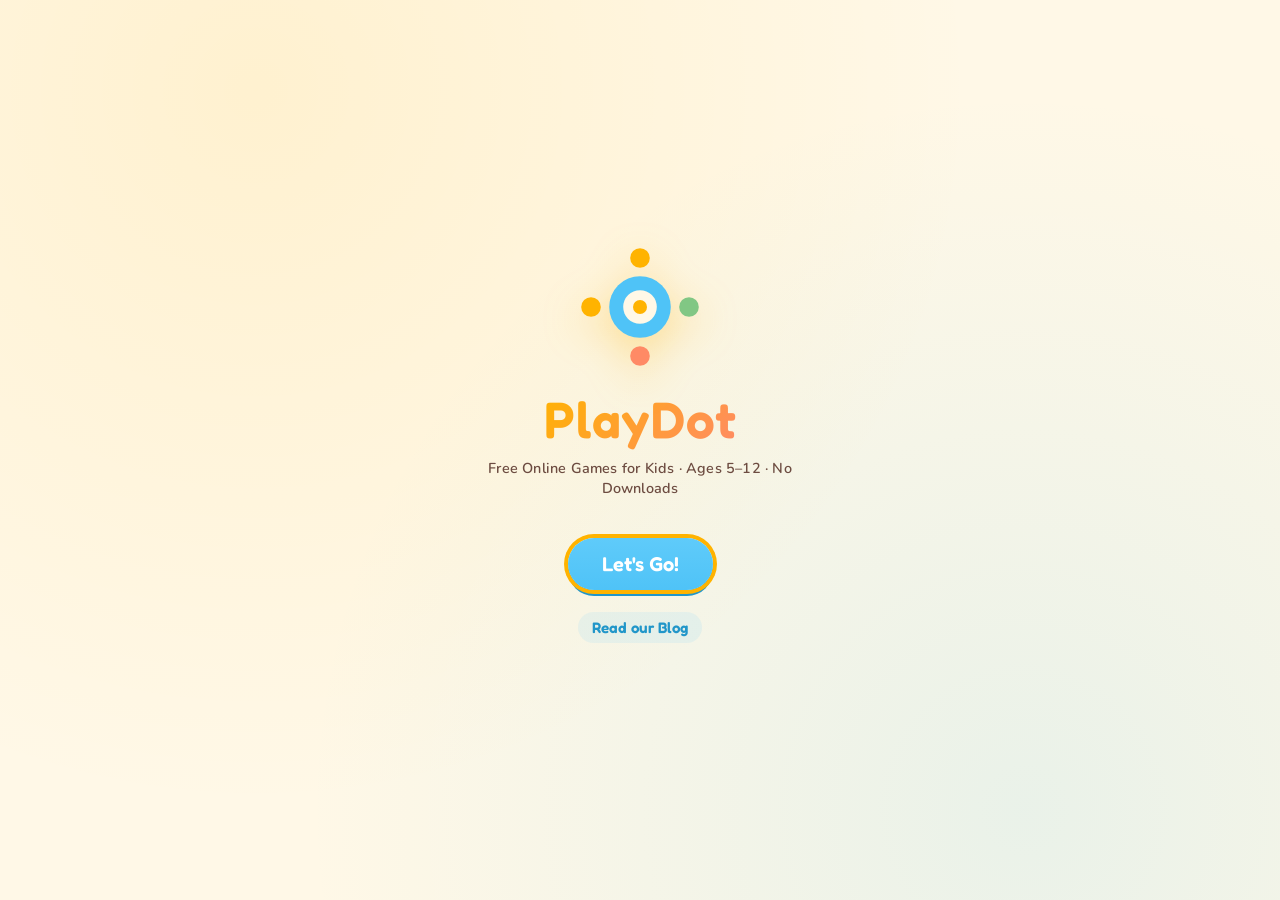
==== commit 29a0411e: "Add SEO keywords, hidden intro, tagline, blog links" ====
--- a/index.html
+++ b/index.html
@@ -3,11 +3,75 @@
 <head>
   <meta charset="UTF-8">
   <meta name="viewport" content="width=device-width, initial-scale=1.0, user-scalable=no">
-  <title>PlayDot</title>
+  <title>PlayDot - Play Free Online Web Games for Kids | No Download</title>
+  <meta name="description" content="PlayDot — the best free online kids games! Safe browser games, educational puzzles, memory boosters, and arcade fun for ages 5–12. No downloads, no ads, no sign-up.">
+  <meta name="keywords" content="PlayDot, PlayDot Games, free kids games online, browser games for kids, web games for kids, safe online games for kids, educational web games, play dot games, kids gaming hub">
+  <meta name="robots" content="index, follow">
+  <meta name="theme-color" content="#FFB300">
+  <meta name="author" content="PlayDot">
+  <meta name="application-name" content="PlayDot">
+
+  <!-- Open Graph -->
+  <meta property="og:site_name" content="PlayDot">
+  <meta property="og:title" content="PlayDot - Free Web Games for Kids">
+  <meta property="og:description" content="Play fun, safe, and free online games for kids on PlayDot directly in your browser. No downloads required.">
+  <meta property="og:type" content="website">
+  <meta property="og:url" content="https://playdot.onrender.com/">
+  <meta property="og:image" content="/web-app-manifest-512x512.png">
+
+  <!-- Twitter -->
+  <meta name="twitter:card" content="summary_large_image">
+  <meta name="twitter:title" content="PlayDot - Free Web Games for Kids">
+  <meta name="twitter:description" content="Safe, fun, ad-free browser games for kids ages 5 to 12.">
+
+  <!-- Icons -->
+  <link rel="icon" type="image/svg+xml" href="/favicon.svg">
+  <link rel="icon" type="image/png" sizes="96x96" href="/favicon-96x96.png">
+  <link rel="icon" href="/favicon.ico" sizes="any">
+  <link rel="apple-touch-icon" href="/apple-touch-icon.png">
+  <link rel="manifest" href="/site.webmanifest">
+
+  <!-- Schema.org -->
+  <script type="application/ld+json">
+  {
+    "@context": "https://schema.org",
+    "@type": "WebSite",
+    "name": "PlayDot",
+    "alternateName": ["Play Dot", "PlayDot Games", "PlayDot Kids Gaming Hub"],
+    "url": "https://playdot.onrender.com/",
+    "description": "Free, safe, ad-free online games for kids ages 5 to 12.",
+    "inLanguage": "en",
+    "audience": {
+      "@type": "PeopleAudience",
+      "suggestedMinAge": 5,
+      "suggestedMaxAge": 12
+    }
+  }
+  </script>
+
   <link rel="stylesheet" href="css/style.css">
+
+  <style>
+    /* Visually hidden but crawlable for SEO */
+    .sr-only {
+      position: absolute !important;
+      width: 1px; height: 1px;
+      padding: 0; margin: -1px;
+      overflow: hidden; clip: rect(0,0,0,0);
+      white-space: nowrap; border: 0;
+    }
+  </style>
 </head>
 <body>
   <div id="app">
+    <!-- SEO introduction (visually hidden, readable by search engines) -->
+    <p class="sr-only">
+      Welcome to PlayDot — the best free online web games for kids.
+      Play safe, ad-free browser games including puzzle games, memory match,
+      Tic-Tac-Toe, math quizzes, coloring books, and arcade mini games.
+      All games work instantly on phones, tablets, and Android TV with no downloads,
+      no sign-up, and no ads. Perfect for children aged 5 to 12.
+    </p>
 
     <!-- Welcome -->
     <section id="screen-welcome" class="screen active">
@@ -21,9 +85,14 @@
           <circle cx="50" cy="85" r="7" fill="#FF8A65"/>
           <circle cx="15" cy="50" r="7" fill="#FFB300"/>
         </svg>
-        <h1>PlayDot</h1>
+        <h1 class="logo-title">
+          PlayDot
+          <span class="sr-only">— Free Online Web Games for Kids, No Download Required</span>
+        </h1>
+        <p class="logo-tagline">Free Online Games for Kids · Ages 5–12 · No Downloads</p>
       </div>
       <button class="btn-primary focusable" id="btn-start">Let's Go!</button>
+      <a href="/blog/" class="welcome-blog-link">Read our Blog</a>
     </section>
 
     <!-- Age -->
@@ -178,6 +247,7 @@
     <section id="screen-settings" class="screen">
       <h2>Settings</h2>
       <div class="settings-content">
+        <a href="/blog/" style="color:#2196C9;text-decoration:none;font-weight:600;margin-bottom:8px;">Read our Blog →</a>
         <p class="settings-warning">Reset will delete all progress, name, avatar, and scores.</p>
         <button class="btn-secondary focusable" id="btn-reset-app" style="border-color:var(--error);color:var(--error)">Reset App</button>
         <button class="btn-primary focusable" id="btn-settings-back" style="margin-top:20px">Go Back</button>
--- a/css/style.css
+++ b/css/style.css
@@ -468,3 +468,39 @@
 @media (prefers-reduced-motion: reduce) {
   *, *::before, *::after { animation-duration: 0.01ms !important; transition-duration: 0.01ms !important; }
 }
+
+/* ---------- Welcome tagline & blog link ---------- */
+.logo-title {
+  /* keeps existing gradient text */
+  margin-top: 12px;
+}
+.logo-tagline {
+  font-family: 'Nunito', sans-serif;
+  font-weight: 600;
+  font-size: 0.9rem;
+  color: var(--text-light);
+  text-align: center;
+  margin-top: 8px;
+  letter-spacing: 0.2px;
+  max-width: 320px;
+}
+.welcome-blog-link {
+  display: inline-block;
+  margin-top: 22px;
+  font-family: 'Fredoka', sans-serif;
+  font-weight: 600;
+  font-size: 0.95rem;
+  color: #2196C9;
+  text-decoration: none;
+  padding: 6px 14px;
+  border-radius: 999px;
+  background: rgba(79,195,247,0.10);
+  transition: background 0.2s, color 0.2s;
+}
+.welcome-blog-link:hover {
+  background: rgba(79,195,247,0.22);
+}
+.welcome-blog-link:focus {
+  outline: none;
+  box-shadow: 0 0 0 4px var(--yellow);
+}
